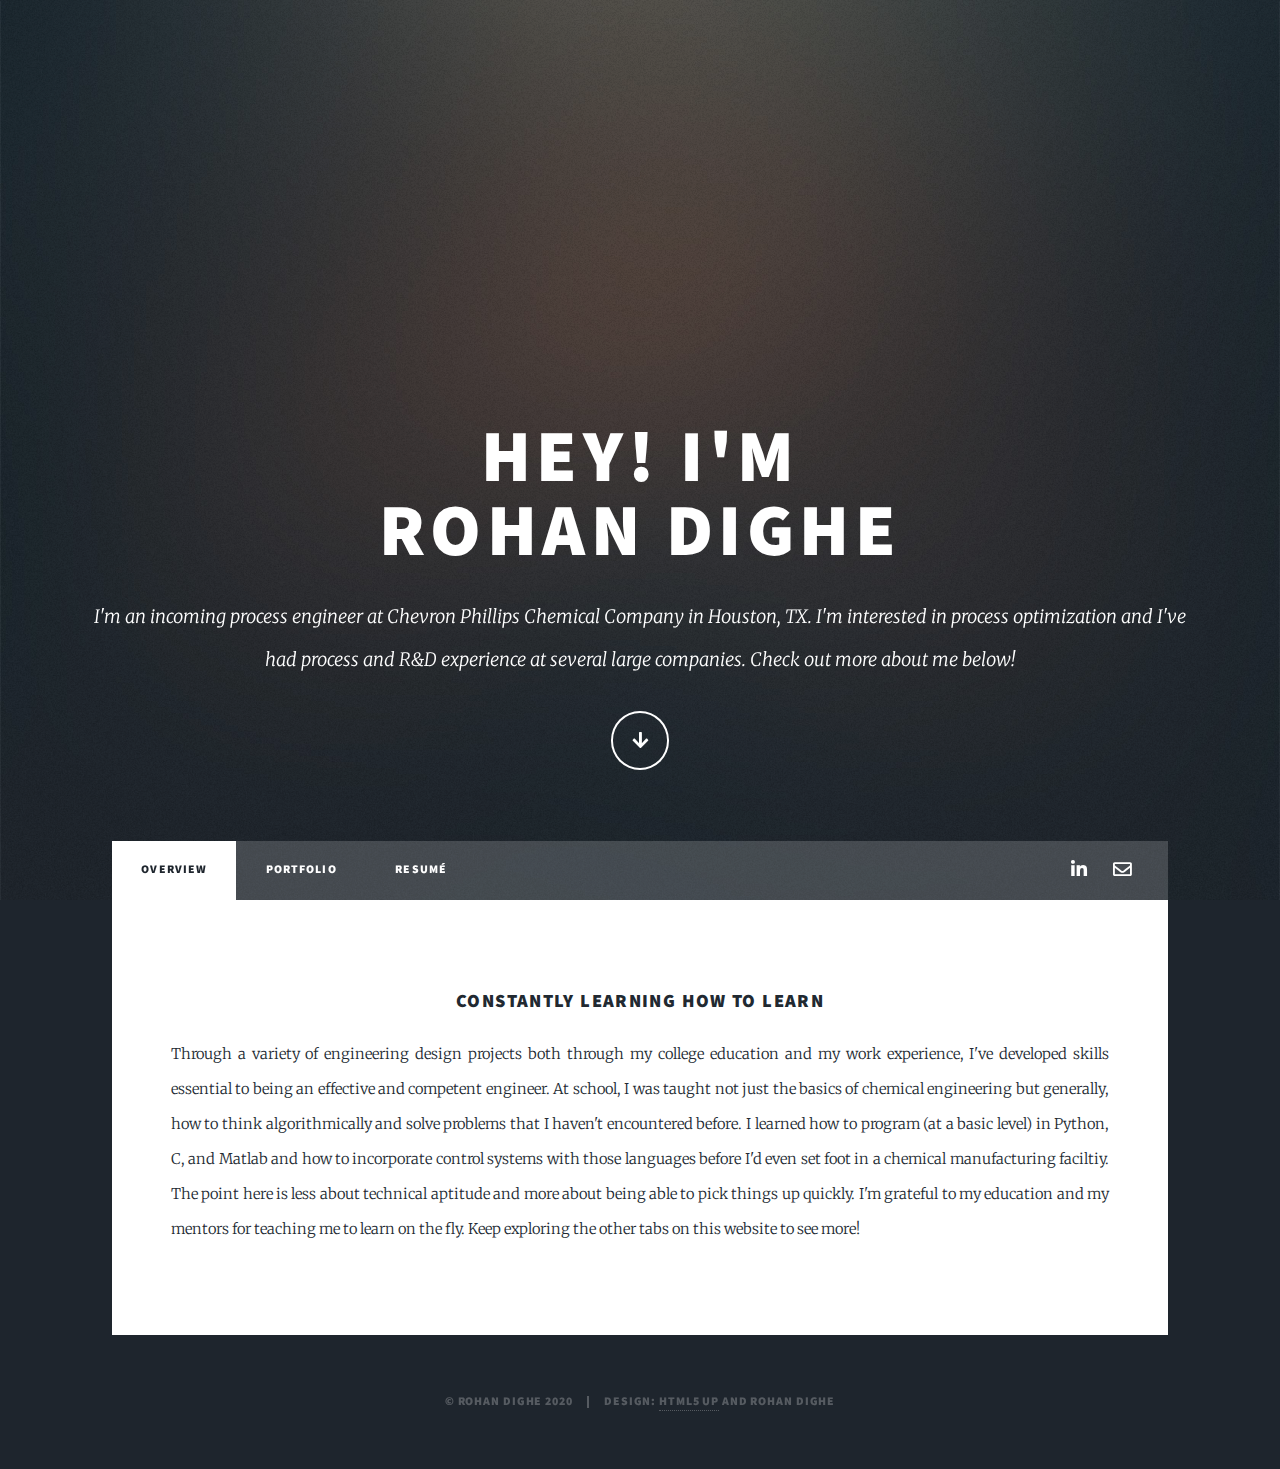
==== index.html @ 0d960bf1 "analytics" ====
<!DOCTYPE HTML>
<!--
	Massively by HTML5 UP
	html5up.net | @ajlkn
	Free for personal and commercial use under the CCA 3.0 license (html5up.net/license)
-->
<html>
	<head>
		<title>Rohan Dighe</title>
		<meta charset="utf-8" />
		<meta property="og:image" content="images/RD.png">
		<meta name="viewport" content="width=device-width, initial-scale=1, user-scalable=no" />
		<link rel="stylesheet" href="assets/css/main.css" />
		<link rel="icon" href="images/RD.png">
		<link rel="image_src" href="images/RD.png">
		<noscript><link rel="stylesheet" href="assets/css/noscript.css" /></noscript>
	<style type="text/css">
    .pic{
      width:190px;
      height:190px;
      opacity: 1;
      filter: alpha(opacity=100);
      background: url(http://www.corelangs.com/css/box/img/duck.png) no-repeat;
    }
    .pic:hover
    {
      opacity: 0.3;
      filter: alpha(opacity=30);
    }
  </style>
  
  <!-- Global site tag (gtag.js) - Google Analytics -->
<script async src="https://www.googletagmanager.com/gtag/js?id=UA-101209365-2"></script>
<script>
  window.dataLayer = window.dataLayer || [];
  function gtag(){dataLayer.push(arguments);}
  gtag('js', new Date());

  gtag('config', 'UA-101209365-2');
</script>

	</head>
	<body class="is-preload">

		<!-- Wrapper -->
			<div id="wrapper" class="fade-in">

				<!-- Intro -->
					<div id="intro">
						<h1>Hey! I'm<br />
						Rohan Dighe</h1>
						<p>I'm an incoming process engineer at Chevron Phillips Chemical Company in Houston, TX. I'm interested in process optimization and I've <br />
						had process and R&amp;D experience at several large companies. Check out more about me below!</a></p>
						<ul class="actions">
							<li><a href="#header" class="button icon solid solo fa-arrow-down scrolly">Continue</a></li>
						</ul>
						<div class="card"></div>
					</div>

				<!-- Header -->
					<header id="header">
						<a href="index.html" class="logo">Rohan Dighe</a>
					</header>

				<!-- Nav -->
					<nav id="nav">
						<ul class="links">
							<li class="active"><a href="index.html">Overview</a></li>
							<li><a href="portfolio.html">Portfolio</a></li>
							<li><a href="resume.html">Resumé</a></li>
						</ul>
						<ul class="icons">
							<li><a href="https://www.linkedin.com/in/rdighe1/" class="icon brands fa-linkedin-in"><span class="label">LinkedIn</span></a></li>
							<li><a href="mailto:rohandighe1@gmail.com" class="icon far fa-envelope"><span class="label">Email</span></a></li>
							<!--<li><a href="#" class="icon brands fa-twitter"><span class="label">Twitter</span></a></li>
							<li><a href="#" class="icon brands fa-facebook-f"><span class="label">Facebook</span></a></li>
							<li><a href="#" class="icon brands fa-instagram"><span class="label">Instagram</span></a></li>
							<li><a href="#" class="icon brands fa-github"><span class="label">GitHub</span></a></li>-->
						</ul>
					</nav>

				<!-- Main -->
					<div id="main">

						<!-- Featured Post -->
							<article class="post featured">
								<!--<header class="major">
									<span class="date">April 25, 2017</span>
									<h2><a href="#">And this is a<br />
									massive headline</a></h2>
									<p>Aenean ornare velit lacus varius enim ullamcorper proin aliquam<br />
									facilisis ante sed etiam magna interdum congue. Lorem ipsum dolor<br />
									amet nullam sed etiam veroeros.</p>
								</header>
								<a href="#" class="image main"><img src="images/pic01.jpg" alt="" /></a>
								<ul class="actions special">
									<li><a href="#" class="button large">Full Story</a></li>
								</ul>-->
								<h3>Constantly learning how to learn</h3>
								<p>Through a variety of engineering design projects both through my college education and my work experience, I've developed skills essential to being an effective and competent engineer.
								At school, I was taught not just the basics of chemical engineering but generally, how to think algorithmically and solve problems that I haven't encountered before. I learned how to program (at a basic level)
								in Python, C, and Matlab and how to incorporate control systems with those languages before I'd even set foot in a chemical manufacturing faciltiy. The point here is less about technical aptitude and more about
								being able to pick things up quickly. I'm grateful to my education and my mentors for teaching me to learn on the fly. Keep exploring the other tabs on this website to see more!</p>
									
									
									<!--<div class="box alt">
										<div class="row gtr-50 gtr-uniform">
											<div class="col-4"><span class="image fit"><a href="#"><img src='images/seniordesign.jpg' onmouseover="this.src='images/seniordesignhover.jpg';" onmouseout="this.src='images/seniordesign.jpg';" /></a></span></div>
											<!--<div class="col-4"><span class="image fit"><img src="images/seniordesign.jpg" alt="" /></span></div>
											<div class="col-4"><span class="image fit"><a href="#"><img src='images/579proj.jpg' onmouseover="this.src='images/579projhover.jpg';" onmouseout="this.src='images/579proj.jpg';" /></a></span></div>
											<div class="col-4"><span class="image fit"><img src="images/142controls.jpg" alt="" /></span></div>
											<!-- Break 
											
											<div class="col-4"><span class="image fit"><img src="images/uoptile.jpg" alt="" /></span></div>
											<div class="col-4"><span class="image fit"><img src="images/cpchemtile.jpg" alt="" /></span></div>
											<div class="col-4"><span class="image fit"><img src="images/lybtile.jpg" alt="" /></span></div>
											<!-- Break 
											<div class="col-4"><span class="image fit"><a href="#"><img src='images/proj2_1.jpg' onmouseover="this.src='images/proj2_1hover.jpg';" onmouseout="this.src='images/proj2_1.jpg';" /></a></span></div>
											<div class="col-4"><span class="image fit"><img src="images/sepsprojecttile.jpg" alt="" /></span></div>
											<div class="col-4"><span class="image fit"><img src="images/scholarlyproject.jpg" alt="" /></span></div>
										</div>
									</div>
							</article>-->

						<!-- Posts
							<section class="posts">
								<article>
									<header>
										<span class="date">April 24, 2017</span>
										<h2><a href="#">Sed magna<br />
										ipsum faucibus</a></h2>
									</header>
									<a href="#" class="image fit"><img src="images/pic02.jpg" alt="" /></a>
									<p>Donec eget ex magna. Interdum et malesuada fames ac ante ipsum primis in faucibus. Pellentesque venenatis dolor imperdiet dolor mattis sagittis magna etiam.</p>
									<ul class="actions special">
										<li><a href="#" class="button">Full Story</a></li>
									</ul>
								</article>
								<article>
									<header>
										<span class="date">April 22, 2017</span>
										<h2><a href="#">Primis eget<br />
										imperdiet lorem</a></h2>
									</header>
									<a href="#" class="image fit"><img src="images/pic03.jpg" alt="" /></a>
									<p>Donec eget ex magna. Interdum et malesuada fames ac ante ipsum primis in faucibus. Pellentesque venenatis dolor imperdiet dolor mattis sagittis magna etiam.</p>
									<ul class="actions special">
										<li><a href="#" class="button">Full Story</a></li>
									</ul>
								</article>
								<article>
									<header>
										<span class="date">April 18, 2017</span>
										<h2><a href="#">Ante mattis<br />
										interdum dolor</a></h2>
									</header>
									<a href="#" class="image fit"><img src="images/pic04.jpg" alt="" /></a>
									<p>Donec eget ex magna. Interdum et malesuada fames ac ante ipsum primis in faucibus. Pellentesque venenatis dolor imperdiet dolor mattis sagittis magna etiam.</p>
									<ul class="actions special">
										<li><a href="#" class="button">Full Story</a></li>
									</ul>
								</article>
								<article>
									<header>
										<span class="date">April 14, 2017</span>
										<h2><a href="#">Tempus sed<br />
										nulla imperdiet</a></h2>
									</header>
									<a href="#" class="image fit"><img src="images/pic05.jpg" alt="" /></a>
									<p>Donec eget ex magna. Interdum et malesuada fames ac ante ipsum primis in faucibus. Pellentesque venenatis dolor imperdiet dolor mattis sagittis magna etiam.</p>
									<ul class="actions special">
										<li><a href="#" class="button">Full Story</a></li>
									</ul>
								</article>
								<article>
									<header>
										<span class="date">April 11, 2017</span>
										<h2><a href="#">Odio magna<br />
										sed consectetur</a></h2>
									</header>
									<a href="#" class="image fit"><img src="images/pic06.jpg" alt="" /></a>
									<p>Donec eget ex magna. Interdum et malesuada fames ac ante ipsum primis in faucibus. Pellentesque venenatis dolor imperdiet dolor mattis sagittis magna etiam.</p>
									<ul class="actions special">
										<li><a href="#" class="button">Full Story</a></li>
									</ul>
								</article>
								<article>
									<header>
										<span class="date">April 7, 2017</span>
										<h2><a href="#">Augue lorem<br />
										primis vestibulum</a></h2>
									</header>
									<a href="#" class="image fit"><img src="images/pic07.jpg" alt="" /></a>
									<p>Donec eget ex magna. Interdum et malesuada fames ac ante ipsum primis in faucibus. Pellentesque venenatis dolor imperdiet dolor mattis sagittis magna etiam.</p>
									<ul class="actions special">
										<li><a href="#" class="button">Full Story</a></li>
									</ul>
								</article>
							</section> -->

						<!-- Footer 
							<footer>
								<div class="pagination">
									<a href="#" class="previous">Prev</a>
									<a href="#" class="page active">1</a>
									<a href="#" class="page">2</a>
									<a href="#" class="page">3</a>
									<span class="extra">&hellip;</span>
									<a href="#" class="page">8</a>
									<a href="#" class="page">9</a>
									<a href="#" class="page">10</a>
									<a href="#" class="next">Next</a>
								</div>
							</footer>

					</div> -->

				<!-- Footer 
					<footer id="footer">
						<section>
							<form method="post" action="#">
								<div class="fields">
									<div class="field">
										<label for="name">Name</label>
										<input type="text" name="name" id="name" />
									</div>
									<div class="field">
										<label for="email">Email</label>
										<input type="text" name="email" id="email" />
									</div>
									<div class="field">
										<label for="message">Message</label>
										<textarea name="message" id="message" rows="3"></textarea>
									</div>
								</div>
								<ul class="actions">
									<li><input type="submit" value="Send Message" /></li>
								</ul>
							</form>
						</section>
						<section class="split contact">
							<section class="alt">
								<h3>Address</h3>
								<p>1234 Somewhere Road #87257<br />
								Nashville, TN 00000-0000</p>
							</section>
							<section>
								<h3>Phone</h3>
								<p><a href="#">(000) 000-0000</a></p>
							</section>
							<section>
								<h3>Email</h3>
								<p><a href="#">info@untitled.tld</a></p>
							</section>
							<section>
								<h3>Social</h3>
								<ul class="icons alt">
									<li><a href="#" class="icon brands alt fa-twitter"><span class="label">Twitter</span></a></li>
									<li><a href="#" class="icon brands alt fa-facebook-f"><span class="label">Facebook</span></a></li>
									<li><a href="#" class="icon brands alt fa-instagram"><span class="label">Instagram</span></a></li>
									<li><a href="#" class="icon brands alt fa-github"><span class="label">GitHub</span></a></li>
								</ul>
							</section>
						</section>
					</footer>-->
</div>
				<!-- Copyright -->
					<div id="copyright">
						<ul><li>&copy; Rohan Dighe 2020</li><li>Design: <a href="https://html5up.net">HTML5 UP</a> and Rohan Dighe</li></ul>
					</div>

			</div>

		<!-- Scripts -->
			<script src="assets/js/jquery.min.js"></script>
			<script src="assets/js/jquery.scrollex.min.js"></script>
			<script src="assets/js/jquery.scrolly.min.js"></script>
			<script src="assets/js/browser.min.js"></script>
			<script src="assets/js/breakpoints.min.js"></script>
			<script src="assets/js/util.js"></script>
			<script src="assets/js/main.js"></script>

	</body>
</html>
---- assets/css/main.css ----
@import url(fontawesome-all.min.css);
@import url("https://fonts.googleapis.com/css?family=Merriweather:300,700,300italic,700italic|Source+Sans+Pro:900");

/*
	Massively by HTML5 UP
	html5up.net | @ajlkn
	Free for personal and commercial use under the CCA 3.0 license (html5up.net/license)
*/

html, body, div, span, applet, object,
iframe, h1, h2, h3, h4, h5, h6, p, blockquote,
pre, a, abbr, acronym, address, big, cite,
code, del, dfn, em, img, ins, kbd, q, s, samp,
small, strike, strong, sub, sup, tt, var, b,
u, i, center, dl, dt, dd, ol, ul, li, fieldset,
form, label, legend, table, caption, tbody,
tfoot, thead, tr, th, td, article, aside,
canvas, details, embed, figure, figcaption,
footer, header, hgroup, menu, nav, output, ruby,
section, summary, time, mark, audio, video {
	margin: 0;
	padding: 0;
	border: 0;
	font-size: 100%;
	font: inherit;
	vertical-align: baseline;}

article, aside, details, figcaption, figure,
footer, header, hgroup, menu, nav, section {
	display: block;}

body {
	line-height: 1;
}

ol, ul {
	list-style: none;
}

blockquote, q {
	quotes: none;
}

	blockquote:before, blockquote:after, q:before, q:after {
		content: '';
		content: none;
	}

table {
	border-collapse: collapse;
	border-spacing: 0;
}

body {
	-webkit-text-size-adjust: none;
}

mark {
	background-color: transparent;
	color: inherit;
}

input::-moz-focus-inner {
	border: 0;
	padding: 0;
}

input, select, textarea {
	-moz-appearance: none;
	-webkit-appearance: none;
	-ms-appearance: none;
	appearance: none;
}

/* Basic */

	@-ms-viewport {
		width: device-width;
	}

	body {
		-ms-overflow-style: scrollbar;
	}

	@media screen and (max-width: 480px) {

		html, body {
			min-width: 320px;
		}

	}

	html {
		box-sizing: border-box;
	}

	*, *:before, *:after {
		box-sizing: inherit;
	}

	body {
		background-color: #1e252d;
	}

		body.is-preload *, body.is-preload *:before, body.is-preload *:after {
			-moz-animation: none !important;
			-webkit-animation: none !important;
			-ms-animation: none !important;
			animation: none !important;
			-moz-transition: none !important;
			-webkit-transition: none !important;
			-ms-transition: none !important;
			transition: none !important;
		}

/* Type */

	html {
		font-size: 16pt;
	}

		@media screen and (max-width: 1680px) {

			html {
				font-size: 12pt;
			}

		}

		@media screen and (max-width: 1280px) {

			html {
				font-size: 11pt;
			}

		}

		@media screen and (max-width: 360px) {

			html {
				font-size: 10pt;
			}

		}

	body {
		color: #212931;
	}

	body, input, select, textarea {
		font-family: "Merriweather", Georgia, serif;
		font-weight: 300;
		font-size: 1rem;
		line-height: 2.375;
	}

	a {
		-moz-transition: color 0.2s ease-in-out, background-color 0.2s ease-in-out, border-color 0.2s ease-in-out, box-shadow 0.2s ease-in-out;
		-webkit-transition: color 0.2s ease-in-out, background-color 0.2s ease-in-out, border-color 0.2s ease-in-out, box-shadow 0.2s ease-in-out;
		-ms-transition: color 0.2s ease-in-out, background-color 0.2s ease-in-out, border-color 0.2s ease-in-out, box-shadow 0.2s ease-in-out;
		transition: color 0.2s ease-in-out, background-color 0.2s ease-in-out, border-color 0.2s ease-in-out, box-shadow 0.2s ease-in-out;
		border-bottom: dotted 1px;
		text-decoration: none;
	}

		a:hover {
			border-bottom-color: transparent;
		}

	strong, b {
		font-weight: 600;
	}

	em, i {
		font-style: italic;
	}

	p {
		text-align: justify;
		margin: 0 0 2rem 0;
	}

	h1, h2, h3, h4, h5, h6 {
		font-family: "Source Sans Pro", Helvetica, sans-serif;
		font-weight: 900;
		line-height: 1.5;
		letter-spacing: 0.075em;
		text-transform: uppercase;
		margin: 0 0 1rem 0;
	}

		h1 a, h2 a, h3 a, h4 a, h5 a, h6 a {
			border-bottom: 0;
			color: inherit;
			text-decoration: none;
		}

	h1 {
		font-size: 4rem;
		line-height: 1.1;
		margin: 0 0 2rem 0;
	}

	h2 {
		font-size: 1.75rem;
		line-height: 1.3;
		margin: 0 0 1.5rem 0;
	}

	h3 {
		font-size: 1.25rem;
		margin: 0 0 1.5rem 0;
	}

	h4 {
		font-size: 1rem;
	}

	h5 {
		font-size: 0.9rem;
	}

	h6 {
		font-size: 0.8rem;
	}

	sub {
		font-size: 0.8rem;
		position: relative;
		top: 0.5rem;
	}

	sup {
		font-size: 0.8rem;
		position: relative;
		top: -0.5rem;
	}

	blockquote {
		border-left: solid 4px;
		font-style: italic;
		margin: 0 0 2rem 0;
		padding: 0.5rem 0 0.5rem 2rem;
	}

	code {
		border: solid 2px;
		font-family: "Courier New", monospace;
		font-size: 0.9rem;
		margin: 0 0.25rem;
		padding: 0.25rem 0.65rem;
	}

	pre {
		-webkit-overflow-scrolling: touch;
		font-family: "Courier New", monospace;
		font-size: 0.9rem;
		margin: 0 0 2rem 0;
	}

		pre code {
			display: block;
			line-height: 1.75;
			padding: 1rem 1.5rem;
			overflow-x: auto;
		}

	hr {
		border: 0;
		border-bottom: solid 2px;
		margin: 3rem 0;
	}

		hr.major {
			margin: 5rem 0;
		}

	.align-left {
		text-align: left;
	}

	.align-center {
		text-align: center;
	}

	.align-right {
		text-align: right;
	}

	input, select, textarea {
		color: #212931;
	}

	a {
		color: #212931;
		border-bottom-color: rgba(33, 41, 49, 0.5);
	}

		a:hover {
			border-bottom-color: transparent;
			color: #18bfef !important;
		}

	strong, b {
		color: #212931;
	}

	h1, h2, h3, h4, h5, h6 {
		color: #212931;
	}

	blockquote {
		border-left-color: #eeeeee;
	}

	code {
		background: rgba(220, 220, 220, 0.25);
		border-color: #eeeeee;
	}

	hr {
		border-bottom-color: #eeeeee;
	}

/* Row */

	.row {
		display: flex;
		flex-wrap: wrap;
		box-sizing: border-box;
		align-items: stretch;
	}

		.row > * {
			box-sizing: border-box;
		}

		.row.gtr-uniform > * > :last-child {
			margin-bottom: 0;
		}

		.row.aln-left {
			justify-content: flex-start;
		}

		.row.aln-center {
			justify-content: center;
		}

		.row.aln-right {
			justify-content: flex-end;
		}

		.row.aln-top {
			align-items: flex-start;
		}

		.row.aln-middle {
			align-items: center;
		}

		.row.aln-bottom {
			align-items: flex-end;
		}

		.row > .imp {
			order: -1;
		}

		.row > .col-1 {
			width: 8.33333%;
		}

		.row > .off-1 {
			margin-left: 8.33333%;
		}

		.row > .col-2 {
			width: 16.66667%;
		}

		.row > .off-2 {
			margin-left: 16.66667%;
		}

		.row > .col-3 {
			width: 25%;
		}

		.row > .off-3 {
			margin-left: 25%;
		}

		.row > .col-4 {
			width: 33.33333%;
		}

		.row > .off-4 {
			margin-left: 33.33333%;
		}

		.row > .col-5 {
			width: 41.66667%;
		}

		.row > .off-5 {
			margin-left: 41.66667%;
		}

		.row > .col-6 {
			width: 50%;
		}

		.row > .off-6 {
			margin-left: 50%;
		}

		.row > .col-7 {
			width: 58.33333%;
		}

		.row > .off-7 {
			margin-left: 58.33333%;
		}

		.row > .col-8 {
			width: 66.66667%;
		}

		.row > .off-8 {
			margin-left: 66.66667%;
		}

		.row > .col-9 {
			width: 75%;
		}

		.row > .off-9 {
			margin-left: 75%;
		}

		.row > .col-10 {
			width: 83.33333%;
		}

		.row > .off-10 {
			margin-left: 83.33333%;
		}

		.row > .col-11 {
			width: 91.66667%;
		}

		.row > .off-11 {
			margin-left: 91.66667%;
		}

		.row > .col-12 {
			width: 100%;
		}

		.row > .off-12 {
			margin-left: 100%;
		}

		.row.gtr-0 {
			margin-top: 0;
			margin-left: 0rem;
		}

			.row.gtr-0 > * {
				padding: 0 0 0 0rem;
			}

			.row.gtr-0.gtr-uniform {
				margin-top: 0rem;
			}

				.row.gtr-0.gtr-uniform > * {
					padding-top: 0rem;
				}

		.row.gtr-25 {
			margin-top: 0;
			margin-left: -0.375rem;
		}

			.row.gtr-25 > * {
				padding: 0 0 0 0.375rem;
			}

			.row.gtr-25.gtr-uniform {
				margin-top: -0.375rem;
			}

				.row.gtr-25.gtr-uniform > * {
					padding-top: 0.375rem;
				}

		.row.gtr-50 {
			margin-top: 0;
			margin-left: -0.75rem;
		}

			.row.gtr-50 > * {
				padding: 0 0 0 0.75rem;
			}

			.row.gtr-50.gtr-uniform {
				margin-top: -0.75rem;
			}

				.row.gtr-50.gtr-uniform > * {
					padding-top: 0.75rem;
				}

		.row {
			margin-top: 0;
			margin-left: -1.5rem;
		}

			.row > * {
				padding: 0 0 0 1.5rem;
			}

			.row.gtr-uniform {
				margin-top: -1.5rem;
			}

				.row.gtr-uniform > * {
					padding-top: 1.5rem;
				}

		.row.gtr-150 {
			margin-top: 0;
			margin-left: -2.25rem;
		}

			.row.gtr-150 > * {
				padding: 0 0 0 2.25rem;
			}

			.row.gtr-150.gtr-uniform {
				margin-top: -2.25rem;
			}

				.row.gtr-150.gtr-uniform > * {
					padding-top: 2.25rem;
				}

		.row.gtr-200 {
			margin-top: 0;
			margin-left: -3rem;
		}

			.row.gtr-200 > * {
				padding: 0 0 0 3rem;
			}

			.row.gtr-200.gtr-uniform {
				margin-top: -3rem;
			}

				.row.gtr-200.gtr-uniform > * {
					padding-top: 3rem;
				}

		@media screen and (max-width: 1680px) {

			.row {
				display: flex;
				flex-wrap: wrap;
				box-sizing: border-box;
				align-items: stretch;
			}

				.row > * {
					box-sizing: border-box;
				}

				.row.gtr-uniform > * > :last-child {
					margin-bottom: 0;
				}

				.row.aln-left {
					justify-content: flex-start;
				}

				.row.aln-center {
					justify-content: center;
				}

				.row.aln-right {
					justify-content: flex-end;
				}

				.row.aln-top {
					align-items: flex-start;
				}

				.row.aln-middle {
					align-items: center;
				}

				.row.aln-bottom {
					align-items: flex-end;
				}

				.row > .imp-xlarge {
					order: -1;
				}

				.row > .col-1-xlarge {
					width: 8.33333%;
				}

				.row > .off-1-xlarge {
					margin-left: 8.33333%;
				}

				.row > .col-2-xlarge {
					width: 16.66667%;
				}

				.row > .off-2-xlarge {
					margin-left: 16.66667%;
				}

				.row > .col-3-xlarge {
					width: 25%;
				}

				.row > .off-3-xlarge {
					margin-left: 25%;
				}

				.row > .col-4-xlarge {
					width: 33.33333%;
				}

				.row > .off-4-xlarge {
					margin-left: 33.33333%;
				}

				.row > .col-5-xlarge {
					width: 41.66667%;
				}

				.row > .off-5-xlarge {
					margin-left: 41.66667%;
				}

				.row > .col-6-xlarge {
					width: 50%;
				}

				.row > .off-6-xlarge {
					margin-left: 50%;
				}

				.row > .col-7-xlarge {
					width: 58.33333%;
				}

				.row > .off-7-xlarge {
					margin-left: 58.33333%;
				}

				.row > .col-8-xlarge {
					width: 66.66667%;
				}

				.row > .off-8-xlarge {
					margin-left: 66.66667%;
				}

				.row > .col-9-xlarge {
					width: 75%;
				}

				.row > .off-9-xlarge {
					margin-left: 75%;
				}

				.row > .col-10-xlarge {
					width: 83.33333%;
				}

				.row > .off-10-xlarge {
					margin-left: 83.33333%;
				}

				.row > .col-11-xlarge {
					width: 91.66667%;
				}

				.row > .off-11-xlarge {
					margin-left: 91.66667%;
				}

				.row > .col-12-xlarge {
					width: 100%;
				}

				.row > .off-12-xlarge {
					margin-left: 100%;
				}

				.row.gtr-0 {
					margin-top: 0;
					margin-left: 0rem;
				}

					.row.gtr-0 > * {
						padding: 0 0 0 0rem;
					}

					.row.gtr-0.gtr-uniform {
						margin-top: 0rem;
					}

						.row.gtr-0.gtr-uniform > * {
							padding-top: 0rem;
						}

				.row.gtr-25 {
					margin-top: 0;
					margin-left: -0.375rem;
				}

					.row.gtr-25 > * {
						padding: 0 0 0 0.375rem;
					}

					.row.gtr-25.gtr-uniform {
						margin-top: -0.375rem;
					}

						.row.gtr-25.gtr-uniform > * {
							padding-top: 0.375rem;
						}

				.row.gtr-50 {
					margin-top: 0;
					margin-left: -0.75rem;
				}

					.row.gtr-50 > * {
						padding: 0 0 0 0.75rem;
					}

					.row.gtr-50.gtr-uniform {
						margin-top: -0.75rem;
					}

						.row.gtr-50.gtr-uniform > * {
							padding-top: 0.75rem;
						}

				.row {
					margin-top: 0;
					margin-left: -1.5rem;
				}

					.row > * {
						padding: 0 0 0 1.5rem;
					}

					.row.gtr-uniform {
						margin-top: -1.5rem;
					}

						.row.gtr-uniform > * {
							padding-top: 1.5rem;
						}

				.row.gtr-150 {
					margin-top: 0;
					margin-left: -2.25rem;
				}

					.row.gtr-150 > * {
						padding: 0 0 0 2.25rem;
					}

					.row.gtr-150.gtr-uniform {
						margin-top: -2.25rem;
					}

						.row.gtr-150.gtr-uniform > * {
							padding-top: 2.25rem;
						}

				.row.gtr-200 {
					margin-top: 0;
					margin-left: -3rem;
				}

					.row.gtr-200 > * {
						padding: 0 0 0 3rem;
					}

					.row.gtr-200.gtr-uniform {
						margin-top: -3rem;
					}

						.row.gtr-200.gtr-uniform > * {
							padding-top: 3rem;
						}

		}

		@media screen and (max-width: 1280px) {

			.row {
				display: flex;
				flex-wrap: wrap;
				box-sizing: border-box;
				align-items: stretch;
			}

				.row > * {
					box-sizing: border-box;
				}

				.row.gtr-uniform > * > :last-child {
					margin-bottom: 0;
				}

				.row.aln-left {
					justify-content: flex-start;
				}

				.row.aln-center {
					justify-content: center;
				}

				.row.aln-right {
					justify-content: flex-end;
				}

				.row.aln-top {
					align-items: flex-start;
				}

				.row.aln-middle {
					align-items: center;
				}

				.row.aln-bottom {
					align-items: flex-end;
				}

				.row > .imp-large {
					order: -1;
				}

				.row > .col-1-large {
					width: 8.33333%;
				}

				.row > .off-1-large {
					margin-left: 8.33333%;
				}

				.row > .col-2-large {
					width: 16.66667%;
				}

				.row > .off-2-large {
					margin-left: 16.66667%;
				}

				.row > .col-3-large {
					width: 25%;
				}

				.row > .off-3-large {
					margin-left: 25%;
				}

				.row > .col-4-large {
					width: 33.33333%;
				}

				.row > .off-4-large {
					margin-left: 33.33333%;
				}

				.row > .col-5-large {
					width: 41.66667%;
				}

				.row > .off-5-large {
					margin-left: 41.66667%;
				}

				.row > .col-6-large {
					width: 50%;
				}

				.row > .off-6-large {
					margin-left: 50%;
				}

				.row > .col-7-large {
					width: 58.33333%;
				}

				.row > .off-7-large {
					margin-left: 58.33333%;
				}

				.row > .col-8-large {
					width: 66.66667%;
				}

				.row > .off-8-large {
					margin-left: 66.66667%;
				}

				.row > .col-9-large {
					width: 75%;
				}

				.row > .off-9-large {
					margin-left: 75%;
				}

				.row > .col-10-large {
					width: 83.33333%;
				}

				.row > .off-10-large {
					margin-left: 83.33333%;
				}

				.row > .col-11-large {
					width: 91.66667%;
				}

				.row > .off-11-large {
					margin-left: 91.66667%;
				}

				.row > .col-12-large {
					width: 100%;
				}

				.row > .off-12-large {
					margin-left: 100%;
				}

				.row.gtr-0 {
					margin-top: 0;
					margin-left: 0rem;
				}

					.row.gtr-0 > * {
						padding: 0 0 0 0rem;
					}

					.row.gtr-0.gtr-uniform {
						margin-top: 0rem;
					}

						.row.gtr-0.gtr-uniform > * {
							padding-top: 0rem;
						}

				.row.gtr-25 {
					margin-top: 0;
					margin-left: -0.375rem;
				}

					.row.gtr-25 > * {
						padding: 0 0 0 0.375rem;
					}

					.row.gtr-25.gtr-uniform {
						margin-top: -0.375rem;
					}

						.row.gtr-25.gtr-uniform > * {
							padding-top: 0.375rem;
						}

				.row.gtr-50 {
					margin-top: 0;
					margin-left: -0.75rem;
				}

					.row.gtr-50 > * {
						padding: 0 0 0 0.75rem;
					}

					.row.gtr-50.gtr-uniform {
						margin-top: -0.75rem;
					}

						.row.gtr-50.gtr-uniform > * {
							padding-top: 0.75rem;
						}

				.row {
					margin-top: 0;
					margin-left: -1.5rem;
				}

					.row > * {
						padding: 0 0 0 1.5rem;
					}

					.row.gtr-uniform {
						margin-top: -1.5rem;
					}

						.row.gtr-uniform > * {
							padding-top: 1.5rem;
						}

				.row.gtr-150 {
					margin-top: 0;
					margin-left: -2.25rem;
				}

					.row.gtr-150 > * {
						padding: 0 0 0 2.25rem;
					}

					.row.gtr-150.gtr-uniform {
						margin-top: -2.25rem;
					}

						.row.gtr-150.gtr-uniform > * {
							padding-top: 2.25rem;
						}

				.row.gtr-200 {
					margin-top: 0;
					margin-left: -3rem;
				}

					.row.gtr-200 > * {
						padding: 0 0 0 3rem;
					}

					.row.gtr-200.gtr-uniform {
						margin-top: -3rem;
					}

						.row.gtr-200.gtr-uniform > * {
							padding-top: 3rem;
						}

		}

		@media screen and (max-width: 980px) {

			.row {
				display: flex;
				flex-wrap: wrap;
				box-sizing: border-box;
				align-items: stretch;
			}

				.row > * {
					box-sizing: border-box;
				}

				.row.gtr-uniform > * > :last-child {
					margin-bottom: 0;
				}

				.row.aln-left {
					justify-content: flex-start;
				}

				.row.aln-center {
					justify-content: center;
				}

				.row.aln-right {
					justify-content: flex-end;
				}

				.row.aln-top {
					align-items: flex-start;
				}

				.row.aln-middle {
					align-items: center;
				}

				.row.aln-bottom {
					align-items: flex-end;
				}

				.row > .imp-medium {
					order: -1;
				}

				.row > .col-1-medium {
					width: 8.33333%;
				}

				.row > .off-1-medium {
					margin-left: 8.33333%;
				}

				.row > .col-2-medium {
					width: 16.66667%;
				}

				.row > .off-2-medium {
					margin-left: 16.66667%;
				}

				.row > .col-3-medium {
					width: 25%;
				}

				.row > .off-3-medium {
					margin-left: 25%;
				}

				.row > .col-4-medium {
					width: 33.33333%;
				}

				.row > .off-4-medium {
					margin-left: 33.33333%;
				}

				.row > .col-5-medium {
					width: 41.66667%;
				}

				.row > .off-5-medium {
					margin-left: 41.66667%;
				}

				.row > .col-6-medium {
					width: 50%;
				}

				.row > .off-6-medium {
					margin-left: 50%;
				}

				.row > .col-7-medium {
					width: 58.33333%;
				}

				.row > .off-7-medium {
					margin-left: 58.33333%;
				}

				.row > .col-8-medium {
					width: 66.66667%;
				}

				.row > .off-8-medium {
					margin-left: 66.66667%;
				}

				.row > .col-9-medium {
					width: 75%;
				}

				.row > .off-9-medium {
					margin-left: 75%;
				}

				.row > .col-10-medium {
					width: 83.33333%;
				}

				.row > .off-10-medium {
					margin-left: 83.33333%;
				}

				.row > .col-11-medium {
					width: 91.66667%;
				}

				.row > .off-11-medium {
					margin-left: 91.66667%;
				}

				.row > .col-12-medium {
					width: 100%;
				}

				.row > .off-12-medium {
					margin-left: 100%;
				}

				.row.gtr-0 {
					margin-top: 0;
					margin-left: 0rem;
				}

					.row.gtr-0 > * {
						padding: 0 0 0 0rem;
					}

					.row.gtr-0.gtr-uniform {
						margin-top: 0rem;
					}

						.row.gtr-0.gtr-uniform > * {
							padding-top: 0rem;
						}

				.row.gtr-25 {
					margin-top: 0;
					margin-left: -0.375rem;
				}

					.row.gtr-25 > * {
						padding: 0 0 0 0.375rem;
					}

					.row.gtr-25.gtr-uniform {
						margin-top: -0.375rem;
					}

						.row.gtr-25.gtr-uniform > * {
							padding-top: 0.375rem;
						}

				.row.gtr-50 {
					margin-top: 0;
					margin-left: -0.75rem;
				}

					.row.gtr-50 > * {
						padding: 0 0 0 0.75rem;
					}

					.row.gtr-50.gtr-uniform {
						margin-top: -0.75rem;
					}

						.row.gtr-50.gtr-uniform > * {
							padding-top: 0.75rem;
						}

				.row {
					margin-top: 0;
					margin-left: -1.5rem;
				}

					.row > * {
						padding: 0 0 0 1.5rem;
					}

					.row.gtr-uniform {
						margin-top: -1.5rem;
					}

						.row.gtr-uniform > * {
							padding-top: 1.5rem;
						}

				.row.gtr-150 {
					margin-top: 0;
					margin-left: -2.25rem;
				}

					.row.gtr-150 > * {
						padding: 0 0 0 2.25rem;
					}

					.row.gtr-150.gtr-uniform {
						margin-top: -2.25rem;
					}

						.row.gtr-150.gtr-uniform > * {
							padding-top: 2.25rem;
						}

				.row.gtr-200 {
					margin-top: 0;
					margin-left: -3rem;
				}

					.row.gtr-200 > * {
						padding: 0 0 0 3rem;
					}

					.row.gtr-200.gtr-uniform {
						margin-top: -3rem;
					}

						.row.gtr-200.gtr-uniform > * {
							padding-top: 3rem;
						}

		}

		@media screen and (max-width: 736px) {

			.row {
				display: flex;
				flex-wrap: wrap;
				box-sizing: border-box;
				align-items: stretch;
			}

				.row > * {
					box-sizing: border-box;
				}

				.row.gtr-uniform > * > :last-child {
					margin-bottom: 0;
				}

				.row.aln-left {
					justify-content: flex-start;
				}

				.row.aln-center {
					justify-content: center;
				}

				.row.aln-right {
					justify-content: flex-end;
				}

				.row.aln-top {
					align-items: flex-start;
				}

				.row.aln-middle {
					align-items: center;
				}

				.row.aln-bottom {
					align-items: flex-end;
				}

				.row > .imp-small {
					order: -1;
				}

				.row > .col-1-small {
					width: 8.33333%;
				}

				.row > .off-1-small {
					margin-left: 8.33333%;
				}

				.row > .col-2-small {
					width: 16.66667%;
				}

				.row > .off-2-small {
					margin-left: 16.66667%;
				}

				.row > .col-3-small {
					width: 25%;
				}

				.row > .off-3-small {
					margin-left: 25%;
				}

				.row > .col-4-small {
					width: 33.33333%;
				}

				.row > .off-4-small {
					margin-left: 33.33333%;
				}

				.row > .col-5-small {
					width: 41.66667%;
				}

				.row > .off-5-small {
					margin-left: 41.66667%;
				}

				.row > .col-6-small {
					width: 50%;
				}

				.row > .off-6-small {
					margin-left: 50%;
				}

				.row > .col-7-small {
					width: 58.33333%;
				}

				.row > .off-7-small {
					margin-left: 58.33333%;
				}

				.row > .col-8-small {
					width: 66.66667%;
				}

				.row > .off-8-small {
					margin-left: 66.66667%;
				}

				.row > .col-9-small {
					width: 75%;
				}

				.row > .off-9-small {
					margin-left: 75%;
				}

				.row > .col-10-small {
					width: 83.33333%;
				}

				.row > .off-10-small {
					margin-left: 83.33333%;
				}

				.row > .col-11-small {
					width: 91.66667%;
				}

				.row > .off-11-small {
					margin-left: 91.66667%;
				}

				.row > .col-12-small {
					width: 100%;
				}

				.row > .off-12-small {
					margin-left: 100%;
				}

				.row.gtr-0 {
					margin-top: 0;
					margin-left: 0rem;
				}

					.row.gtr-0 > * {
						padding: 0 0 0 0rem;
					}

					.row.gtr-0.gtr-uniform {
						margin-top: 0rem;
					}

						.row.gtr-0.gtr-uniform > * {
							padding-top: 0rem;
						}

				.row.gtr-25 {
					margin-top: 0;
					margin-left: -0.375rem;
				}

					.row.gtr-25 > * {
						padding: 0 0 0 0.375rem;
					}

					.row.gtr-25.gtr-uniform {
						margin-top: -0.375rem;
					}

						.row.gtr-25.gtr-uniform > * {
							padding-top: 0.375rem;
						}

				.row.gtr-50 {
					margin-top: 0;
					margin-left: -0.75rem;
				}

					.row.gtr-50 > * {
						padding: 0 0 0 0.75rem;
					}

					.row.gtr-50.gtr-uniform {
						margin-top: -0.75rem;
					}

						.row.gtr-50.gtr-uniform > * {
							padding-top: 0.75rem;
						}

				.row {
					margin-top: 0;
					margin-left: -1.5rem;
				}

					.row > * {
						padding: 0 0 0 1.5rem;
					}

					.row.gtr-uniform {
						margin-top: -1.5rem;
					}

						.row.gtr-uniform > * {
							padding-top: 1.5rem;
						}

				.row.gtr-150 {
					margin-top: 0;
					margin-left: -2.25rem;
				}

					.row.gtr-150 > * {
						padding: 0 0 0 2.25rem;
					}

					.row.gtr-150.gtr-uniform {
						margin-top: -2.25rem;
					}

						.row.gtr-150.gtr-uniform > * {
							padding-top: 2.25rem;
						}

				.row.gtr-200 {
					margin-top: 0;
					margin-left: -3rem;
				}

					.row.gtr-200 > * {
						padding: 0 0 0 3rem;
					}

					.row.gtr-200.gtr-uniform {
						margin-top: -3rem;
					}

						.row.gtr-200.gtr-uniform > * {
							padding-top: 3rem;
						}

		}

		@media screen and (max-width: 480px) {

			.row {
				display: flex;
				flex-wrap: wrap;
				box-sizing: border-box;
				align-items: stretch;
			}

				.row > * {
					box-sizing: border-box;
				}

				.row.gtr-uniform > * > :last-child {
					margin-bottom: 0;
				}

				.row.aln-left {
					justify-content: flex-start;
				}

				.row.aln-center {
					justify-content: center;
				}

				.row.aln-right {
					justify-content: flex-end;
				}

				.row.aln-top {
					align-items: flex-start;
				}

				.row.aln-middle {
					align-items: center;
				}

				.row.aln-bottom {
					align-items: flex-end;
				}

				.row > .imp-xsmall {
					order: -1;
				}

				.row > .col-1-xsmall {
					width: 8.33333%;
				}

				.row > .off-1-xsmall {
					margin-left: 8.33333%;
				}

				.row > .col-2-xsmall {
					width: 16.66667%;
				}

				.row > .off-2-xsmall {
					margin-left: 16.66667%;
				}

				.row > .col-3-xsmall {
					width: 25%;
				}

				.row > .off-3-xsmall {
					margin-left: 25%;
				}

				.row > .col-4-xsmall {
					width: 33.33333%;
				}

				.row > .off-4-xsmall {
					margin-left: 33.33333%;
				}

				.row > .col-5-xsmall {
					width: 41.66667%;
				}

				.row > .off-5-xsmall {
					margin-left: 41.66667%;
				}

				.row > .col-6-xsmall {
					width: 50%;
				}

				.row > .off-6-xsmall {
					margin-left: 50%;
				}

				.row > .col-7-xsmall {
					width: 58.33333%;
				}

				.row > .off-7-xsmall {
					margin-left: 58.33333%;
				}

				.row > .col-8-xsmall {
					width: 66.66667%;
				}

				.row > .off-8-xsmall {
					margin-left: 66.66667%;
				}

				.row > .col-9-xsmall {
					width: 75%;
				}

				.row > .off-9-xsmall {
					margin-left: 75%;
				}

				.row > .col-10-xsmall {
					width: 83.33333%;
				}

				.row > .off-10-xsmall {
					margin-left: 83.33333%;
				}

				.row > .col-11-xsmall {
					width: 91.66667%;
				}

				.row > .off-11-xsmall {
					margin-left: 91.66667%;
				}

				.row > .col-12-xsmall {
					width: 100%;
				}

				.row > .off-12-xsmall {
					margin-left: 100%;
				}

				.row.gtr-0 {
					margin-top: 0;
					margin-left: 0rem;
				}

					.row.gtr-0 > * {
						padding: 0 0 0 0rem;
					}

					.row.gtr-0.gtr-uniform {
						margin-top: 0rem;
					}

						.row.gtr-0.gtr-uniform > * {
							padding-top: 0rem;
						}

				.row.gtr-25 {
					margin-top: 0;
					margin-left: -0.375rem;
				}

					.row.gtr-25 > * {
						padding: 0 0 0 0.375rem;
					}

					.row.gtr-25.gtr-uniform {
						margin-top: -0.375rem;
					}

						.row.gtr-25.gtr-uniform > * {
							padding-top: 0.375rem;
						}

				.row.gtr-50 {
					margin-top: 0;
					margin-left: -0.75rem;
				}

					.row.gtr-50 > * {
						padding: 0 0 0 0.75rem;
					}

					.row.gtr-50.gtr-uniform {
						margin-top: -0.75rem;
					}

						.row.gtr-50.gtr-uniform > * {
							padding-top: 0.75rem;
						}

				.row {
					margin-top: 0;
					margin-left: -1.5rem;
				}

					.row > * {
						padding: 0 0 0 1.5rem;
					}

					.row.gtr-uniform {
						margin-top: -1.5rem;
					}

						.row.gtr-uniform > * {
							padding-top: 1.5rem;
						}

				.row.gtr-150 {
					margin-top: 0;
					margin-left: -2.25rem;
				}

					.row.gtr-150 > * {
						padding: 0 0 0 2.25rem;
					}

					.row.gtr-150.gtr-uniform {
						margin-top: -2.25rem;
					}

						.row.gtr-150.gtr-uniform > * {
							padding-top: 2.25rem;
						}

				.row.gtr-200 {
					margin-top: 0;
					margin-left: -3rem;
				}

					.row.gtr-200 > * {
						padding: 0 0 0 3rem;
					}

					.row.gtr-200.gtr-uniform {
						margin-top: -3rem;
					}

						.row.gtr-200.gtr-uniform > * {
							padding-top: 3rem;
						}

		}

		@media screen and (max-width: 360px) {

			.row {
				display: flex;
				flex-wrap: wrap;
				box-sizing: border-box;
				align-items: stretch;
			}

				.row > * {
					box-sizing: border-box;
				}

				.row.gtr-uniform > * > :last-child {
					margin-bottom: 0;
				}

				.row.aln-left {
					justify-content: flex-start;
				}

				.row.aln-center {
					justify-content: center;
				}

				.row.aln-right {
					justify-content: flex-end;
				}

				.row.aln-top {
					align-items: flex-start;
				}

				.row.aln-middle {
					align-items: center;
				}

				.row.aln-bottom {
					align-items: flex-end;
				}

				.row > .imp-xxsmall {
					order: -1;
				}

				.row > .col-1-xxsmall {
					width: 8.33333%;
				}

				.row > .off-1-xxsmall {
					margin-left: 8.33333%;
				}

				.row > .col-2-xxsmall {
					width: 16.66667%;
				}

				.row > .off-2-xxsmall {
					margin-left: 16.66667%;
				}

				.row > .col-3-xxsmall {
					width: 25%;
				}

				.row > .off-3-xxsmall {
					margin-left: 25%;
				}

				.row > .col-4-xxsmall {
					width: 33.33333%;
				}

				.row > .off-4-xxsmall {
					margin-left: 33.33333%;
				}

				.row > .col-5-xxsmall {
					width: 41.66667%;
				}

				.row > .off-5-xxsmall {
					margin-left: 41.66667%;
				}

				.row > .col-6-xxsmall {
					width: 50%;
				}

				.row > .off-6-xxsmall {
					margin-left: 50%;
				}

				.row > .col-7-xxsmall {
					width: 58.33333%;
				}

				.row > .off-7-xxsmall {
					margin-left: 58.33333%;
				}

				.row > .col-8-xxsmall {
					width: 66.66667%;
				}

				.row > .off-8-xxsmall {
					margin-left: 66.66667%;
				}

				.row > .col-9-xxsmall {
					width: 75%;
				}

				.row > .off-9-xxsmall {
					margin-left: 75%;
				}

				.row > .col-10-xxsmall {
					width: 83.33333%;
				}

				.row > .off-10-xxsmall {
					margin-left: 83.33333%;
				}

				.row > .col-11-xxsmall {
					width: 91.66667%;
				}

				.row > .off-11-xxsmall {
					margin-left: 91.66667%;
				}

				.row > .col-12-xxsmall {
					width: 100%;
				}

				.row > .off-12-xxsmall {
					margin-left: 100%;
				}

				.row.gtr-0 {
					margin-top: 0;
					margin-left: 0rem;
				}

					.row.gtr-0 > * {
						padding: 0 0 0 0rem;
					}

					.row.gtr-0.gtr-uniform {
						margin-top: 0rem;
					}

						.row.gtr-0.gtr-uniform > * {
							padding-top: 0rem;
						}

				.row.gtr-25 {
					margin-top: 0;
					margin-left: -0.375rem;
				}

					.row.gtr-25 > * {
						padding: 0 0 0 0.375rem;
					}

					.row.gtr-25.gtr-uniform {
						margin-top: -0.375rem;
					}

						.row.gtr-25.gtr-uniform > * {
							padding-top: 0.375rem;
						}

				.row.gtr-50 {
					margin-top: 0;
					margin-left: -0.75rem;
				}

					.row.gtr-50 > * {
						padding: 0 0 0 0.75rem;
					}

					.row.gtr-50.gtr-uniform {
						margin-top: -0.75rem;
					}

						.row.gtr-50.gtr-uniform > * {
							padding-top: 0.75rem;
						}

				.row {
					margin-top: 0;
					margin-left: -1.5rem;
				}

					.row > * {
						padding: 0 0 0 1.5rem;
					}

					.row.gtr-uniform {
						margin-top: -1.5rem;
					}

						.row.gtr-uniform > * {
							padding-top: 1.5rem;
						}

				.row.gtr-150 {
					margin-top: 0;
					margin-left: -2.25rem;
				}

					.row.gtr-150 > * {
						padding: 0 0 0 2.25rem;
					}

					.row.gtr-150.gtr-uniform {
						margin-top: -2.25rem;
					}

						.row.gtr-150.gtr-uniform > * {
							padding-top: 2.25rem;
						}

				.row.gtr-200 {
					margin-top: 0;
					margin-left: -3rem;
				}

					.row.gtr-200 > * {
						padding: 0 0 0 3rem;
					}

					.row.gtr-200.gtr-uniform {
						margin-top: -3rem;
					}

						.row.gtr-200.gtr-uniform > * {
							padding-top: 3rem;
						}

		}

/* Box */

	.box {
		border: solid 2px;
		margin-bottom: 2rem;
		padding: 1.5rem;
	}

		.box > :last-child,
		.box > :last-child > :last-child,
		.box > :last-child > :last-child > :last-child {
			margin-bottom: 0;
		}

		.box.alt {
			border: 0;
			border-radius: 0;
			padding: 0;
		}

	.box {
		border-color: #eeeeee;
	}

/* Button */

	input[type="submit"],
	input[type="reset"],
	input[type="button"],
	button,
	.button {
		-moz-appearance: none;
		-webkit-appearance: none;
		-ms-appearance: none;
		appearance: none;
		-moz-transition: background-color 0.2s ease-in-out, box-shadow 0.2s ease-in-out, color 0.2s ease-in-out;
		-webkit-transition: background-color 0.2s ease-in-out, box-shadow 0.2s ease-in-out, color 0.2s ease-in-out;
		-ms-transition: background-color 0.2s ease-in-out, box-shadow 0.2s ease-in-out, color 0.2s ease-in-out;
		transition: background-color 0.2s ease-in-out, box-shadow 0.2s ease-in-out, color 0.2s ease-in-out;
		border: 0;
		border-radius: 0;
		cursor: pointer;
		display: inline-block;
		font-family: "Source Sans Pro", Helvetica, sans-serif;
		font-size: 0.8rem;
		font-weight: 900;
		letter-spacing: 0.075em;
		height: 3rem;
		line-height: 3rem;
		padding: 0 2rem;
		text-align: center;
		text-decoration: none;
		text-transform: uppercase;
		white-space: nowrap;
	}

		input[type="submit"].icon:before,
		input[type="reset"].icon:before,
		input[type="button"].icon:before,
		button.icon:before,
		.button.icon:before {
			margin-right: 0.5rem;
		}

		input[type="submit"].icon.solo,
		input[type="reset"].icon.solo,
		input[type="button"].icon.solo,
		button.icon.solo,
		.button.icon.solo {
			position: relative;
			width: 4rem;
			height: 4rem;
			line-height: 4rem;
			border-radius: 4rem;
			text-indent: 4rem;
			overflow: hidden;
			padding: 0;
			white-space: nowrap;
		}

			input[type="submit"].icon.solo:before,
			input[type="reset"].icon.solo:before,
			input[type="button"].icon.solo:before,
			button.icon.solo:before,
			.button.icon.solo:before {
				position: absolute;
				display: block;
				top: 0;
				left: 0;
				width: inherit;
				height: inherit;
				line-height: inherit;
				font-size: 1.25rem;
				margin-right: 0;
				text-align: center;
				text-indent: 0;
			}

		input[type="submit"].fit,
		input[type="reset"].fit,
		input[type="button"].fit,
		button.fit,
		.button.fit {
			width: 100%;
		}

		input[type="submit"].small,
		input[type="reset"].small,
		input[type="button"].small,
		button.small,
		.button.small {
			font-size: 0.7rem;
			height: 2.5rem;
			line-height: 2.5rem;
			padding: 0 1.5rem;
		}

		input[type="submit"].large,
		input[type="reset"].large,
		input[type="button"].large,
		button.large,
		.button.large {
			font-size: 0.9rem;
			height: 3.5rem;
			line-height: 3.5rem;
			padding: 0 2.75rem;
		}

		@media screen and (max-width: 980px) {

			input[type="submit"],
			input[type="reset"],
			input[type="button"],
			button,
			.button {
				font-size: 0.9rem;
				height: 3.25rem;
				line-height: 3.25rem;
			}

				input[type="submit"].large,
				input[type="reset"].large,
				input[type="button"].large,
				button.large,
				.button.large {
					font-size: 1rem;
					height: 3.75rem;
					line-height: 3.75rem;
				}

		}

		input[type="submit"].disabled, input[type="submit"]:disabled,
		input[type="reset"].disabled,
		input[type="reset"]:disabled,
		input[type="button"].disabled,
		input[type="button"]:disabled,
		button.disabled,
		button:disabled,
		.button.disabled,
		.button:disabled {
			pointer-events: none;
			opacity: 0.25;
		}

	input[type="submit"],
	input[type="reset"],
	input[type="button"],
	button,
	.button {
		background-color: transparent;
		box-shadow: inset 0 0 0 2px #212931;
		color: #212931 !important;
	}

		input[type="submit"]:hover,
		input[type="reset"]:hover,
		input[type="button"]:hover,
		button:hover,
		.button:hover {
			box-shadow: inset 0 0 0 2px #18bfef;
			color: #18bfef !important;
		}

		input[type="submit"].primary,
		input[type="reset"].primary,
		input[type="button"].primary,
		button.primary,
		.button.primary {
			background-color: #212931;
			box-shadow: none;
			color: #ffffff !important;
		}

			input[type="submit"].primary:hover,
			input[type="reset"].primary:hover,
			input[type="button"].primary:hover,
			button.primary:hover,
			.button.primary:hover {
				background-color: #18bfef;
			}

/* Form */

	form {
		margin: 0 0 2rem 0;
	}

		form > :last-child {
			margin-bottom: 0;
		}

		form > .fields {
			display: -moz-flex;
			display: -webkit-flex;
			display: -ms-flex;
			display: flex;
			-moz-flex-wrap: wrap;
			-webkit-flex-wrap: wrap;
			-ms-flex-wrap: wrap;
			flex-wrap: wrap;
			width: calc(100% + 3rem);
			margin: -1.5rem 0 2rem -1.5rem;
		}

			form > .fields > .field {
				-moz-flex-grow: 0;
				-webkit-flex-grow: 0;
				-ms-flex-grow: 0;
				flex-grow: 0;
				-moz-flex-shrink: 0;
				-webkit-flex-shrink: 0;
				-ms-flex-shrink: 0;
				flex-shrink: 0;
				padding: 1.5rem 0 0 1.5rem;
				width: calc(100% - 1.5rem);
			}

				form > .fields > .field.half {
					width: calc(50% - 0.75rem);
				}

				form > .fields > .field.third {
					width: calc(100%/3 - 0.5rem);
				}

				form > .fields > .field.quarter {
					width: calc(25% - 0.375rem);
				}

		@media screen and (max-width: 480px) {

			form > .fields {
				width: calc(100% + 3rem);
				margin: -1.5rem 0 2rem -1.5rem;
			}

				form > .fields > .field {
					padding: 1.5rem 0 0 1.5rem;
					width: calc(100% - 1.5rem);
				}

					form > .fields > .field.half {
						width: calc(100% - 1.5rem);
					}

					form > .fields > .field.third {
						width: calc(100% - 1.5rem);
					}

					form > .fields > .field.quarter {
						width: calc(100% - 1.5rem);
					}

		}

	label {
		display: block;
		font-family: "Source Sans Pro", Helvetica, sans-serif;
		font-weight: 900;
		line-height: 1.5;
		letter-spacing: 0.075em;
		font-size: 0.8rem;
		text-transform: uppercase;
		margin: 0 0 0.75rem 0;
	}

		@media screen and (max-width: 980px) {

			label {
				font-size: 0.9rem;
			}

		}

	input[type="text"],
	input[type="password"],
	input[type="email"],
	select,
	textarea {
		-moz-appearance: none;
		-webkit-appearance: none;
		-ms-appearance: none;
		appearance: none;
		background: transparent;
		border-radius: 0;
		border: solid 2px;
		color: inherit;
		display: block;
		outline: 0;
		padding: 0 1rem;
		text-decoration: none;
		width: 100%;
	}

		input[type="text"]:invalid,
		input[type="password"]:invalid,
		input[type="email"]:invalid,
		select:invalid,
		textarea:invalid {
			box-shadow: none;
		}

	select {
		background-size: 1.25rem;
		background-repeat: no-repeat;
		background-position: calc(100% - 1rem) center;
		height: 3rem;
		padding-right: 3rem;
		text-overflow: ellipsis;
	}

		select:focus::-ms-value {
			background-color: transparent;
		}

		select::-ms-expand {
			display: none;
		}

	input[type="text"],
	input[type="password"],
	input[type="email"],
	select {
		height: 3rem;
	}

	textarea {
		padding: 0.75rem 1rem;
	}

	input[type="checkbox"],
	input[type="radio"] {
		-moz-appearance: none;
		-webkit-appearance: none;
		-ms-appearance: none;
		appearance: none;
		display: block;
		float: left;
		margin-right: -2rem;
		opacity: 0;
		width: 1rem;
		z-index: -1;
	}

		input[type="checkbox"] + label,
		input[type="radio"] + label {
			text-decoration: none;
			cursor: pointer;
			display: inline-block;
			font-size: 1rem;
			letter-spacing: 0;
			font-family: "Merriweather", Georgia, serif;
			text-transform: none;
			font-weight: 300;
			padding-left: 2.8rem;
			padding-right: 1rem;
			position: relative;
		}

			input[type="checkbox"] + label:before,
			input[type="radio"] + label:before {
				-moz-osx-font-smoothing: grayscale;
				-webkit-font-smoothing: antialiased;
				display: inline-block;
				font-style: normal;
				font-variant: normal;
				text-rendering: auto;
				line-height: 1;
				text-transform: none !important;
				font-family: 'Font Awesome 5 Free';
				font-weight: 900;
			}

			input[type="checkbox"] + label:before,
			input[type="radio"] + label:before {
				border-radius: 0;
				border: solid 2px;
				content: '';
				display: inline-block;
				font-size: 0.8rem;
				height: 1.8rem;
				left: 0;
				line-height: 1.65rem;
				position: absolute;
				text-align: center;
				top: -0.125rem;
				width: 1.8rem;
			}

		input[type="checkbox"]:checked + label:before,
		input[type="radio"]:checked + label:before {
			content: '\f00c';
		}

	input[type="checkbox"] + label:before {
		border-radius: 0;
	}

	input[type="radio"] + label:before {
		border-radius: 100%;
	}

	::-webkit-input-placeholder {
		opacity: 1.0;
	}

	:-moz-placeholder {
		opacity: 1.0;
	}

	::-moz-placeholder {
		opacity: 1.0;
	}

	:-ms-input-placeholder {
		opacity: 1.0;
	}

	label {
		color: #212931;
	}

	input[type="text"],
	input[type="password"],
	input[type="email"],
	select,
	textarea {
		border-color: #eeeeee;
	}

		input[type="text"]:focus,
		input[type="password"]:focus,
		input[type="email"]:focus,
		select:focus,
		textarea:focus {
			border-color: #18bfef;
		}

	select {
		background-image: url("data:image/svg+xml;charset=utf8,%3Csvg xmlns='http://www.w3.org/2000/svg' width='40' height='40' preserveAspectRatio='none' viewBox='0 0 40 40'%3E%3Cpath d='M9.4,12.3l10.4,10.4l10.4-10.4c0.2-0.2,0.5-0.4,0.9-0.4c0.3,0,0.6,0.1,0.9,0.4l3.3,3.3c0.2,0.2,0.4,0.5,0.4,0.9 c0,0.4-0.1,0.6-0.4,0.9L20.7,31.9c-0.2,0.2-0.5,0.4-0.9,0.4c-0.3,0-0.6-0.1-0.9-0.4L4.3,17.3c-0.2-0.2-0.4-0.5-0.4-0.9 c0-0.4,0.1-0.6,0.4-0.9l3.3-3.3c0.2-0.2,0.5-0.4,0.9-0.4S9.1,12.1,9.4,12.3z' fill='%23eeeeee' /%3E%3C/svg%3E");
	}

		select option {
			background-color: #ffffff;
			color: #212931;
		}

	.select-wrapper:before {
		color: #eeeeee;
	}

	input[type="checkbox"] + label,
	input[type="radio"] + label {
		color: #212931;
	}

		input[type="checkbox"] + label:before,
		input[type="radio"] + label:before {
			border-color: #eeeeee;
		}

	input[type="checkbox"]:checked + label:before,
	input[type="radio"]:checked + label:before {
		background-color: #212931;
		border-color: #212931;
		color: #ffffff;
	}

	input[type="checkbox"]:focus + label:before,
	input[type="radio"]:focus + label:before {
		border-color: #18bfef;
	}

	::-webkit-input-placeholder {
		color: #909498 !important;
	}

	:-moz-placeholder {
		color: #909498 !important;
	}

	::-moz-placeholder {
		color: #909498 !important;
	}

	:-ms-input-placeholder {
		color: #909498 !important;
	}

	.formerize-placeholder {
		color: #909498 !important;
	}

/* Icon */

	.icon {
		text-decoration: none;
		border-bottom: none;
		position: relative;
	}

		.icon:before {
			-moz-osx-font-smoothing: grayscale;
			-webkit-font-smoothing: antialiased;
			display: inline-block;
			font-style: normal;
			font-variant: normal;
			text-rendering: auto;
			line-height: 1;
			text-transform: none !important;
			font-family: 'Font Awesome 5 Free';
			font-weight: 400;
		}

		.icon > .label {
			display: none;
		}

		.icon:before {
			line-height: inherit;
		}

		.icon.solid:before {
			font-weight: 900;
		}

		.icon.brands:before {
			font-family: 'Font Awesome 5 Brands';
		}

/* Image */

	.image {
		border: 0;
		display: inline-block;
		position: relative;
	}

		.image img {
			display: block;
		}

		.image.left, .image.right {
			max-width: 40%;
		}

			.image.left img, .image.right img {
				width: 100%;
			}

		.image.left {
			float: left;
			margin: 0 2rem 2rem 0;
			top: 0.75rem;
		}

		.image.right {
			float: right;
			margin: 0 0 2rem 2rem;
			top: 0.75rem;
		}

		.image.fit {
			display: block;
			margin: 2.5rem 0;
			width: 100%;
		}

			.image.fit:first-child {
				margin-top: 0;
			}

			.image.fit img {
				width: 100%;
			}

		.image.main {
			display: block;
			margin: 4rem 0;
			width: 100%;
		}

			.image.main:first-child {
				margin-top: 0;
			}

			.image.main img {
				width: 100%;
			}

		@media screen and (max-width: 736px) {

			.image.fit {
				margin: 2rem 0;
			}

			.image.main {
				margin: 2rem 0;
			}

		}

	a.image {
		overflow: hidden;
	}

		a.image img {
			-moz-transition: -moz-transform 0.2s ease-out;
			-webkit-transition: -webkit-transform 0.2s ease-out;
			-ms-transition: -ms-transform 0.2s ease-out;
			transition: transform 0.2s ease-out;
		}

		a.image:hover img {
			-moz-transform: scale(1.05);
			-webkit-transform: scale(1.05);
			-ms-transform: scale(1.05);
			transform: scale(1.05);
		}

/* Actions */

	ul.actions {
		display: -moz-flex;
		display: -webkit-flex;
		display: -ms-flex;
		display: flex;
		cursor: default;
		list-style: none;
		margin-left: -1rem;
		padding-left: 0;
	}

		ul.actions li {
			padding: 0 0 0 1rem;
			vertical-align: middle;
		}

		ul.actions.special {
			-moz-justify-content: center;
			-webkit-justify-content: center;
			-ms-justify-content: center;
			justify-content: center;
			width: 100%;
			margin-left: 0;
		}

			ul.actions.special li:first-child {
				padding-left: 0;
			}

		ul.actions.stacked {
			-moz-flex-direction: column;
			-webkit-flex-direction: column;
			-ms-flex-direction: column;
			flex-direction: column;
			margin-left: 0;
		}

			ul.actions.stacked li {
				padding: 1.3rem 0 0 0;
			}

				ul.actions.stacked li:first-child {
					padding-top: 0;
				}

		ul.actions.fit {
			width: calc(100% + 1rem);
		}

			ul.actions.fit li {
				-moz-flex-grow: 1;
				-webkit-flex-grow: 1;
				-ms-flex-grow: 1;
				flex-grow: 1;
				-moz-flex-shrink: 1;
				-webkit-flex-shrink: 1;
				-ms-flex-shrink: 1;
				flex-shrink: 1;
				width: 100%;
			}

				ul.actions.fit li > * {
					width: 100%;
				}

			ul.actions.fit.stacked {
				width: 100%;
			}

		@media screen and (max-width: 480px) {

			ul.actions:not(.fixed) {
				-moz-flex-direction: column;
				-webkit-flex-direction: column;
				-ms-flex-direction: column;
				flex-direction: column;
				margin-left: 0;
				width: 100% !important;
			}

				ul.actions:not(.fixed) li {
					-moz-flex-grow: 1;
					-webkit-flex-grow: 1;
					-ms-flex-grow: 1;
					flex-grow: 1;
					-moz-flex-shrink: 1;
					-webkit-flex-shrink: 1;
					-ms-flex-shrink: 1;
					flex-shrink: 1;
					padding: 1rem 0 0 0;
					text-align: center;
					width: 100%;
				}

					ul.actions:not(.fixed) li > * {
						width: 100%;
					}

					ul.actions:not(.fixed) li:first-child {
						padding-top: 0;
					}

					ul.actions:not(.fixed) li input[type="submit"],
					ul.actions:not(.fixed) li input[type="reset"],
					ul.actions:not(.fixed) li input[type="button"],
					ul.actions:not(.fixed) li button,
					ul.actions:not(.fixed) li .button {
						width: 100%;
					}

						ul.actions:not(.fixed) li input[type="submit"].icon:before,
						ul.actions:not(.fixed) li input[type="reset"].icon:before,
						ul.actions:not(.fixed) li input[type="button"].icon:before,
						ul.actions:not(.fixed) li button.icon:before,
						ul.actions:not(.fixed) li .button.icon:before {
							margin-left: -0.5rem;
						}

		}

/* Icons */

	ul.icons {
		cursor: default;
		list-style: none;
		padding-left: 0;
	}

		ul.icons li {
			display: inline-block;
			padding: 0 0.5rem 0 0;
			vertical-align: middle;
		}

			ul.icons li:last-child {
				padding-right: 0;
			}

			ul.icons li .icon:before {
				width: 2.25rem;
				height: 2.25rem;
				line-height: 2.25rem;
				display: inline-block;
				text-align: center;
				border-radius: 100%;
				font-size: 1.25rem;
			}

		ul.icons.alt li .icon:before {
			-moz-transition: color 0.2s ease-in-out, background-color 0.2s ease-in-out, border-color 0.2s ease-in-out, box-shadow 0.2s ease-in-out;
			-webkit-transition: color 0.2s ease-in-out, background-color 0.2s ease-in-out, border-color 0.2s ease-in-out, box-shadow 0.2s ease-in-out;
			-ms-transition: color 0.2s ease-in-out, background-color 0.2s ease-in-out, border-color 0.2s ease-in-out, box-shadow 0.2s ease-in-out;
			transition: color 0.2s ease-in-out, background-color 0.2s ease-in-out, border-color 0.2s ease-in-out, box-shadow 0.2s ease-in-out;
			font-size: 1rem;
		}

/* List */

	ol {
		list-style: decimal;
		margin: 0 0 2rem 0;
		padding-left: 1.25rem;
	}

		ol li {
			padding-left: 0.25rem;
		}

	ul {
		list-style: disc;
		margin: 0 0 2rem 0;
		padding-left: 1rem;
	}

		ul li {
			padding-left: 0.5rem;
		}

		ul.divided {
			list-style: none;
			padding-left: 0;
		}

			ul.divided li {
				border-top: solid 1px;
				padding: 0.5rem 0;
			}

				ul.divided li:first-child {
					border-top: 0;
					padding-top: 0;
				}

	dl {
		margin: 0 0 2rem 0;
	}

		dl dt {
			display: block;
			font-weight: 600;
			margin: 0 0 1rem 0;
		}

		dl dd {
			margin-left: 2rem;
		}

	ul.divided li {
		border-top-color: #eeeeee;
	}

	ul.icons li a.icon:hover:before {
		color: #18bfef;
	}

	ul.icons.alt li .icon:before {
		box-shadow: inset 0 0 0 2px #eeeeee;
	}

	ul.icons.alt li a.icon:hover:before {
		box-shadow: inset 0 0 0 2px #18bfef;
	}

/* Section/Article */

	section.special, article.special {
		text-align: center;
	}

	header {
		cursor: default;
	}

		header > .date {
			display: block;
			font-size: 0.8rem;
			height: 1;
			margin: 0 0 1rem 0;
			position: relative;
		}

		header > p {
			font-style: italic;
		}

		header > h1 + p {
			font-size: 1.1rem;
			margin-top: -0.5rem;
			line-height: 2;
		}

		header > h2 + p {
			font-size: 1rem;
			margin-top: -0.75rem;
		}

		header > h3 + p {
			font-size: 0.9rem;
			margin-top: -0.75rem;
		}

		header > h4 + p {
			font-size: 0.8rem;
			margin-top: -0.75rem;
		}

		header.major {
			margin: 0 0 4rem 0;
			text-align: center;
		}

			header.major > :last-child {
				margin-bottom: 0;
			}

			header.major > p {
				margin-top: 0;
				text-align: center;
			}

			header.major > .date {
				font-size: 1rem;
				margin: 0 0 4rem 0;
			}

				header.major > .date:before, header.major > .date:after {
					content: '';
					display: block;
					position: absolute;
					top: 50%;
					width: calc(50% - 6rem);
					border-top: solid 2px;
				}

				header.major > .date:before {
					left: 0;
				}

				header.major > .date:after {
					right: 0;
				}

		@media screen and (max-width: 980px) {

			header br {
				display: none;
			}

		}

		@media screen and (max-width: 736px) {

			header.major {
				margin: 0 0 2rem 0;
			}

		}

	header.major .date:before, header.major .date:after {
		border-top-color: #eeeeee;
	}

/* Table */

	.table-wrapper {
		-webkit-overflow-scrolling: touch;
		overflow-x: auto;
	}

	table {
		margin: 0 0 2rem 0;
		width: 100%;
	}

		table tbody tr {
			border: solid 1px;
			border-left: 0;
			border-right: 0;
		}

		table td {
			padding: 0.75rem 0.75rem;
		}

		table th {
			font-family: "Source Sans Pro", Helvetica, sans-serif;
			font-size: 0.8rem;
			font-weight: 900;
			letter-spacing: 0.075em;
			line-height: 1.5;
			padding: 0 0.75rem 0.75rem 0.75rem;
			text-align: left;
			text-transform: uppercase;
		}

			@media screen and (max-width: 980px) {

				table th {
					font-size: 0.9rem;
				}

			}

		table thead {
			border-bottom: solid 2px;
		}

		table tfoot {
			border-top: solid 2px;
		}

		table.alt {
			border-collapse: separate;
		}

			table.alt tbody tr td {
				border: solid 1px;
				border-left-width: 0;
				border-top-width: 0;
			}

				table.alt tbody tr td:first-child {
					border-left-width: 1px;
				}

			table.alt tbody tr:first-child td {
				border-top-width: 1px;
			}

			table.alt thead {
				border-bottom: 0;
			}

			table.alt tfoot {
				border-top: 0;
			}

	table tbody tr {
		border-color: #eeeeee;
	}

		table tbody tr:nth-child(2n + 1) {
			background-color: rgba(220, 220, 220, 0.25);
		}

	table th {
		color: #212931;
	}

	table thead {
		border-bottom-color: #eeeeee;
	}

	table tfoot {
		border-top-color: #eeeeee;
	}

	table.alt tbody tr td {
		border-color: #eeeeee;
	}

/* Pagination */

	.pagination {
		display: -moz-inline-flex;
		display: -webkit-inline-flex;
		display: -ms-inline-flex;
		display: inline-flex;
		-moz-user-select: none;
		-webkit-user-select: none;
		-ms-user-select: none;
		user-select: none;
		cursor: default;
		list-style: none;
		margin: 0 0 2rem 2px;
		padding: 0;
	}

		.pagination a, .pagination span {
			-moz-transition: background-color 0.2s ease-in-out, border-color 0.2s ease-in-out, box-shadow 0.2s ease-in-out, color 0.2s ease-in-out;
			-webkit-transition: background-color 0.2s ease-in-out, border-color 0.2s ease-in-out, box-shadow 0.2s ease-in-out, color 0.2s ease-in-out;
			-ms-transition: background-color 0.2s ease-in-out, border-color 0.2s ease-in-out, box-shadow 0.2s ease-in-out, color 0.2s ease-in-out;
			transition: background-color 0.2s ease-in-out, border-color 0.2s ease-in-out, box-shadow 0.2s ease-in-out, color 0.2s ease-in-out;
			border: solid 2px;
			display: inline-block;
			font-family: "Source Sans Pro", Helvetica, sans-serif;
			font-size: 0.8rem;
			font-weight: 900;
			height: 3rem;
			letter-spacing: 0.075em;
			line-height: calc(3rem - 4px);
			margin-left: -2px;
			min-width: 3rem;
			position: relative;
			text-align: center;
			text-decoration: none;
			text-transform: uppercase;
		}

		.pagination .next, .pagination .previous {
			text-decoration: none;
			padding: 0 1.75rem;
		}

			.pagination .next:before, .pagination .previous:before {
				-moz-osx-font-smoothing: grayscale;
				-webkit-font-smoothing: antialiased;
				display: inline-block;
				font-style: normal;
				font-variant: normal;
				text-rendering: auto;
				line-height: 1;
				text-transform: none !important;
				font-family: 'Font Awesome 5 Free';
				font-weight: 900;
			}

			.pagination .next:before, .pagination .previous:before {
				display: inline-block;
				color: inherit !important;
				line-height: inherit;
			}

		.pagination .previous:before {
			content: '\f104';
			margin-right: 0.9375em;
		}

		.pagination .next:before {
			content: '\f105';
			float: right;
			margin-left: 0.9375em;
		}

		@media screen and (max-width: 980px) {

			.pagination a, .pagination span {
				font-size: 0.9rem;
			}

		}

		@media screen and (max-width: 480px) {

			.pagination .page, .pagination .extra {
				display: none;
			}

		}

	.pagination a, .pagination span {
		border-color: #eeeeee;
	}

	.pagination a {
		color: #212931 !important;
	}

		.pagination a:hover {
			color: #18bfef !important;
			border-color: #18bfef;
			z-index: 1;
		}

			.pagination a:hover + a,
			.pagination a:hover + span {
				border-left-color: #18bfef;
			}

		.pagination a.active {
			background-color: #eeeeee;
		}

	.pagination span {
		color: #eeeeee;
	}

/* Wrapper */

	#wrapper {
		-moz-transition: opacity 0.5s ease;
		-webkit-transition: opacity 0.5s ease;
		-ms-transition: opacity 0.5s ease;
		transition: opacity 0.5s ease;
		position: relative;
		z-index: 1;
		overflow: hidden;
	}

		#wrapper > .bg {
			position: absolute;
			top: 0;
			left: 0;
			width: 100%;
			height: 100%;
			background-color: #212931;
			background-image: url("../../images/overlay.png"), linear-gradient(0deg, rgba(0, 0, 0, 0.1), rgba(0, 0, 0, 0.1)), url("../../images/bg.jpg");
			background-size: auto,								auto,														100% auto;
			background-position: center,								center,														top center;
			background-repeat: repeat,								no-repeat,													no-repeat;
			background-attachment: scroll,								scroll,														scroll;
			z-index: -1;
		}

			#wrapper > .bg.fixed {
				position: fixed;
				width: 100vw;
				height: 100vh;
			}

		#wrapper.fade-in:before {
			pointer-events: none;
			-moz-transition: opacity 1s ease-in-out;
			-webkit-transition: opacity 1s ease-in-out;
			-ms-transition: opacity 1s ease-in-out;
			transition: opacity 1s ease-in-out;
			-moz-transition-delay: 0.75s;
			-webkit-transition-delay: 0.75s;
			-ms-transition-delay: 0.75s;
			transition-delay: 0.75s;
			background: #1e252d;
			content: '';
			display: block;
			height: 100%;
			left: 0;
			opacity: 0;
			position: fixed;
			top: 0;
			width: 100%;
		}

		body.is-preload #wrapper.fade-in:before {
			opacity: 1;
		}

		@media screen and (orientation: portrait) {

			#wrapper > .bg {
				background-size: auto,								auto,														auto 175%;
			}

		}

/* Intro */

	#intro {
		color: #ffffff;
		padding: 8rem 4rem 6rem 4rem ;
		-moz-align-items: center;
		-webkit-align-items: center;
		-ms-align-items: center;
		align-items: center;
		display: -moz-flex;
		display: -webkit-flex;
		display: -ms-flex;
		display: flex;
		-moz-flex-direction: column;
		-webkit-flex-direction: column;
		-ms-flex-direction: column;
		flex-direction: column;
		-moz-justify-content: -moz-flex-end;
		-webkit-justify-content: -webkit-flex-end;
		-ms-justify-content: -ms-flex-end;
		justify-content: flex-end;
		-moz-transition: opacity 1s ease, -moz-transform 1s ease;
		-webkit-transition: opacity 1s ease, -webkit-transform 1s ease;
		-ms-transition: opacity 1s ease, -ms-transform 1s ease;
		transition: opacity 1s ease, transform 1s ease;
		position: relative;
		cursor: default;
		text-align: center;
		z-index: 1;
		min-height: 100vh;
	}

		#intro input, #intro select, #intro textarea {
			color: #ffffff;
		}

		#intro a {
			color: #ffffff;
			border-bottom-color: rgba(255, 255, 255, 0.5);
		}

			#intro a:hover {
				border-bottom-color: transparent;
				color: #18bfef !important;
			}

		#intro strong, #intro b {
			color: #ffffff;
		}

		#intro h1, #intro h2, #intro h3, #intro h4, #intro h5, #intro h6 {
			color: #ffffff;
		}

		#intro blockquote {
			border-left-color: #ffffff;
		}

		#intro code {
			background: rgba(255, 255, 255, 0.075);
			border-color: #ffffff;
		}

		#intro hr {
			border-bottom-color: #ffffff;
		}

		#intro input[type="submit"],
		#intro input[type="reset"],
		#intro input[type="button"],
		#intro button,
		#intro .button {
			background-color: transparent;
			box-shadow: inset 0 0 0 2px #ffffff;
			color: #ffffff !important;
		}

			#intro input[type="submit"]:hover,
			#intro input[type="reset"]:hover,
			#intro input[type="button"]:hover,
			#intro button:hover,
			#intro .button:hover {
				box-shadow: inset 0 0 0 2px #18bfef;
				color: #18bfef !important;
			}

			#intro input[type="submit"].primary,
			#intro input[type="reset"].primary,
			#intro input[type="button"].primary,
			#intro button.primary,
			#intro .button.primary {
				background-color: #ffffff;
				box-shadow: none;
				color: #1e252d !important;
			}

				#intro input[type="submit"].primary:hover,
				#intro input[type="reset"].primary:hover,
				#intro input[type="button"].primary:hover,
				#intro button.primary:hover,
				#intro .button.primary:hover {
					background-color: #18bfef;
				}

		#intro h1 {
			font-size: 5rem;
			line-height: 1;
		}

		#intro p {
			font-size: 1.25rem;
			font-style: italic;
			margin-top: -0.25rem;
			text-align: center;
		}

		#intro + #header {
			margin-top: -20rem;
		}

			#intro + #header .logo {
				-moz-transform: translateY(2rem);
				-webkit-transform: translateY(2rem);
				-ms-transform: translateY(2rem);
				transform: translateY(2rem);
				opacity: 0;
				visibility: hidden;
			}

		#intro.hidden {
			pointer-events: none;
			-moz-transform: translateY(2rem);
			-webkit-transform: translateY(2rem);
			-ms-transform: translateY(2rem);
			transform: translateY(2rem);
			-moz-transition: opacity 0.5s ease, -moz-transform 0.5s ease, visibility 0.5s;
			-webkit-transition: opacity 0.5s ease, -webkit-transform 0.5s ease, visibility 0.5s;
			-ms-transition: opacity 0.5s ease, -ms-transform 0.5s ease, visibility 0.5s;
			transition: opacity 0.5s ease, transform 0.5s ease, visibility 0.5s;
			opacity: 0;
			visibility: hidden;
		}

			#intro.hidden + #header .logo {
				-moz-transform: translateY(0);
				-webkit-transform: translateY(0);
				-ms-transform: translateY(0);
				transform: translateY(0);
				opacity: 1;
				visibility: visible;
			}

		body.is-preload #intro {
			-moz-transform: translateY(2rem);
			-webkit-transform: translateY(2rem);
			-ms-transform: translateY(2rem);
			transform: translateY(2rem);
			opacity: 0;
		}

			body.is-preload #intro:not(.hidden) + #header + #nav {
				-moz-transform: translateY(4rem);
				-webkit-transform: translateY(4rem);
				-ms-transform: translateY(4rem);
				transform: translateY(4rem);
				opacity: 0;
			}

		@media screen and (max-width: 980px) {

			#intro {
				padding: 4rem 4rem 2rem 4rem ;
				min-height: 90vh;
			}

				#intro p br {
					display: none;
				}

				#intro + #header {
					margin-top: -14rem;
				}

		}

		@media screen and (max-width: 736px) {

			#intro {
				padding: 3rem 2rem 1rem 2rem ;
				min-height: 80vh;
			}

				#intro h1 {
					font-size: 3.25rem;
					line-height: 1.1;
					margin-bottom: 1rem;
				}

				#intro p {
					font-size: 1rem;
					margin-top: 0rem;
				}

				#intro .actions {
					display: none;
				}

		}

/* Header */

	#header {
		color: #ffffff;
		-moz-align-items: center;
		-webkit-align-items: center;
		-ms-align-items: center;
		align-items: center;
		display: -moz-flex;
		display: -webkit-flex;
		display: -ms-flex;
		display: flex;
		-moz-flex-direction: column;
		-webkit-flex-direction: column;
		-ms-flex-direction: column;
		flex-direction: column;
		-moz-justify-content: -moz-flex-end;
		-webkit-justify-content: -webkit-flex-end;
		-ms-justify-content: -ms-flex-end;
		justify-content: flex-end;
		pointer-events: none;
		-moz-user-select: none;
		-webkit-user-select: none;
		-ms-user-select: none;
		user-select: none;
		height: 20rem;
		padding-bottom: 8rem;
		position: relative;
		text-align: center;
		z-index: 2;
	}

		#header input, #header select, #header textarea {
			color: #ffffff;
		}

		#header a {
			color: #ffffff;
			border-bottom-color: rgba(255, 255, 255, 0.5);
		}

			#header a:hover {
				border-bottom-color: transparent;
				color: #18bfef !important;
			}

		#header strong, #header b {
			color: #ffffff;
		}

		#header h1, #header h2, #header h3, #header h4, #header h5, #header h6 {
			color: #ffffff;
		}

		#header blockquote {
			border-left-color: #ffffff;
		}

		#header code {
			background: rgba(255, 255, 255, 0.075);
			border-color: #ffffff;
		}

		#header hr {
			border-bottom-color: #ffffff;
		}

		#header .logo {
			-moz-transition: border-color 0.2s ease-in-out, color 0.2s ease-in-out, opacity 0.5s ease, -moz-transform 0.5s ease, visibility 0.5s;
			-webkit-transition: border-color 0.2s ease-in-out, color 0.2s ease-in-out, opacity 0.5s ease, -webkit-transform 0.5s ease, visibility 0.5s;
			-ms-transition: border-color 0.2s ease-in-out, color 0.2s ease-in-out, opacity 0.5s ease, -ms-transform 0.5s ease, visibility 0.5s;
			transition: border-color 0.2s ease-in-out, color 0.2s ease-in-out, opacity 0.5s ease, transform 0.5s ease, visibility 0.5s;
			pointer-events: auto;
			border-style: solid;
			border-color: #ffffff;
			border-width: 5px !important;
			font-family: "Source Sans Pro", Helvetica, sans-serif;
			font-size: 2.25rem;
			font-weight: 900;
			letter-spacing: 0.075em;
			line-height: 1;
			padding: 1rem 1.75rem;
			text-transform: uppercase;
			visibility: visible;
		}

			#header .logo:hover {
				border-color: #18bfef !important;
				color: #18bfef !important;
			}

		@media screen and (max-width: 980px) {

			#header {
				height: 14rem;
				padding-bottom: 4rem;
			}

		}

		@media screen and (max-width: 736px) {

			#header {
				padding-bottom: 3rem;
			}

				#header .logo {
					font-size: 1.75rem;
					border-width: 3px !important;
				}

		}

/* Nav */

	#nav {
		color: #ffffff;
		display: -moz-flex;
		display: -webkit-flex;
		display: -ms-flex;
		display: flex;
		-moz-transition: -moz-transform 1s ease, opacity 1s ease;
		-webkit-transition: -webkit-transform 1s ease, opacity 1s ease;
		-ms-transition: -ms-transform 1s ease, opacity 1s ease;
		transition: transform 1s ease, opacity 1s ease;
		background: rgba(255, 255, 255, 0.175);
		height: 4rem;
		line-height: 4rem;
		margin: -4rem auto 0 auto;
		overflow: hidden;
		padding: 0 2rem 0 0;
		position: relative;
		width: calc(100% - 4rem);
		max-width: 72rem;
		z-index: 2;
	}

		#nav ul.divided li {
			border-top-color: #ffffff;
		}

		#nav ul.icons li a.icon:hover:before {
			color: #18bfef;
		}

		#nav ul.icons.alt li .icon:before {
			box-shadow: inset 0 0 0 2px #ffffff;
		}

		#nav ul.icons.alt li a.icon:hover:before {
			box-shadow: inset 0 0 0 2px #18bfef;
		}

		#nav input, #nav select, #nav textarea {
			color: #ffffff;
		}

		#nav a {
			color: #ffffff;
			border-bottom-color: rgba(255, 255, 255, 0.5);
		}

			#nav a:hover {
				border-bottom-color: transparent;
				color: #18bfef !important;
			}

		#nav strong, #nav b {
			color: #ffffff;
		}

		#nav h1, #nav h2, #nav h3, #nav h4, #nav h5, #nav h6 {
			color: #ffffff;
		}

		#nav blockquote {
			border-left-color: #ffffff;
		}

		#nav code {
			background: rgba(255, 255, 255, 0.075);
			border-color: #ffffff;
		}

		#nav hr {
			border-bottom-color: #ffffff;
		}

		#nav ul.links {
			display: -moz-flex;
			display: -webkit-flex;
			display: -ms-flex;
			display: flex;
			-moz-flex-grow: 1;
			-webkit-flex-grow: 1;
			-ms-flex-grow: 1;
			flex-grow: 1;
			-moz-flex-shrink: 1;
			-webkit-flex-shrink: 1;
			-ms-flex-shrink: 1;
			flex-shrink: 1;
			font-family: "Source Sans Pro", Helvetica, sans-serif;
			font-weight: 900;
			letter-spacing: 0.075em;
			list-style: none;
			margin-bottom: 0;
			padding-left: 0;
			text-transform: uppercase;
		}

			#nav ul.links li {
				display: block;
				padding-left: 0;
			}

				#nav ul.links li a {
					-moz-transition: background-color 0.2s ease-in-out, color 0.2s ease-in-out;
					-webkit-transition: background-color 0.2s ease-in-out, color 0.2s ease-in-out;
					-ms-transition: background-color 0.2s ease-in-out, color 0.2s ease-in-out;
					transition: background-color 0.2s ease-in-out, color 0.2s ease-in-out;
					display: block;
					font-size: 0.8rem;
					outline: none;
					padding: 0 2rem;
				}

					#nav ul.links li a:hover {
						color: inherit !important;
						background-color: rgba(255, 255, 255, 0.1);
					}

				#nav ul.links li.active {
					background-color: #ffffff;
				}

					#nav ul.links li.active a {
						color: #1e252d;
					}

						#nav ul.links li.active a:hover {
							color: #18bfef !important;
						}

		#nav ul.icons {
			-moz-flex-grow: 0;
			-webkit-flex-grow: 0;
			-ms-flex-grow: 0;
			flex-grow: 0;
			-moz-flex-shrink: 0;
			-webkit-flex-shrink: 0;
			-ms-flex-shrink: 0;
			flex-shrink: 0;
			margin-bottom: 0;
		}

		@media screen and (max-width: 980px) {

			#nav {
				display: none;
			}

		}

/* Main */

	#main {
		background-color: #ffffff;
		position: relative;
		margin: 0 auto;
		width: calc(100% - 4rem);
		max-width: 72rem;
		z-index: 2;
	}

		#main > * {
			padding: 4rem 4rem 2rem 4rem ;
			border-top: solid 2px #eeeeee;
			margin: 0;
		}

			#main > *:first-child {
				border-top: 0;
			}

		#main > footer {
			text-align: center;
		}

		#main > .post {
			padding: 8rem 8rem 6rem 8rem ;
		}

			#main > .post header.major > .date {
				margin-top: -2rem;
			}

			#main > .post header.major > h1, #main > .post header.major h2 {
				font-size: 4rem;
				line-height: 1.1;
				margin: 0 0 2rem 0;
			}

			#main > .post.featured {
				text-align: center;
			}

			@media screen and (max-width: 1280px) {

				#main > .post {
					padding: 6rem 4rem 4rem 4rem ;
				}

			}

			@media screen and (max-width: 736px) {

				#main > .post {
					padding: 4rem 2rem 2rem 2rem ;
				}

					#main > .post header.major > .date {
						margin-top: -1rem;
						margin-bottom: 2rem;
					}

					#main > .post header.major > h1, #main > .post header.major h2 {
						font-size: 2.5rem;
						line-height: 1.2;
						margin: 0 0 1.5rem 0;
					}

			}

		#main > .posts {
			display: -moz-flex;
			display: -webkit-flex;
			display: -ms-flex;
			display: flex;
			-moz-flex-wrap: wrap;
			-webkit-flex-wrap: wrap;
			-ms-flex-wrap: wrap;
			flex-wrap: wrap;
			-moz-align-items: -moz-stretch;
			-webkit-align-items: -webkit-stretch;
			-ms-align-items: -ms-stretch;
			align-items: stretch;
			text-align: center;
			width: 100%;
			padding: 0;
		}

			#main > .posts > * {
				-moz-flex-shrink: 1;
				-webkit-flex-shrink: 1;
				-ms-flex-shrink: 1;
				flex-shrink: 1;
				-moz-flex-grow: 0;
				-webkit-flex-grow: 0;
				-ms-flex-grow: 0;
				flex-grow: 0;
			}

			#main > .posts > * {
				width: 50%;
			}

			#main > .posts > * {
				padding: 4rem;
				width: 50%;
			}

			#main > .posts > article {
				border-color: #eeeeee;
				border-left-width: 2px;
				border-style: solid;
				border-top-width: 2px;
				text-align: center;
			}

				#main > .posts > article > :last-child {
					margin-bottom: 0;
				}

				#main > .posts > article:nth-child(2n - 1) {
					border-left-width: 0;
				}

				#main > .posts > article:nth-child(-n + 2) {
					border-top-width: 0;
				}

			@media screen and (max-width: 980px) {

				#main > .posts > * {
					width: 50%;
				}

				#main > .posts > * {
					padding: 2.5rem;
					width: 50%;
				}

			}

			@media screen and (max-width: 736px) {

				#main > .posts > * {
					width: 100%;
				}

				#main > .posts > * {
					padding: 2rem;
					width: 100%;
				}

				#main > .posts > article:nth-child(2n - 1) {
					border-left-width: 2px;
				}

				#main > .posts > article:nth-child(-n + 2) {
					border-top-width: 2px;
				}

				#main > .posts > article:nth-child(n) {
					border-left-width: 0;
				}

				#main > .posts > article:nth-child(-n + 1) {
					border-top-width: 0;
				}

				#main > .posts > article .image {
					max-width: 25rem;
					margin-left: auto;
					margin-right: auto;
				}

			}

		@media screen and (max-width: 736px) {

			#main > * {
				padding: 2rem 2rem 0.1rem 2rem ;
			}

		}

		@media screen and (max-width: 480px) {

			#main {
				width: 100%;
			}

		}

/* Footer */

	#footer {
		color: #717981;
		display: -moz-flex;
		display: -webkit-flex;
		display: -ms-flex;
		display: flex;
		background-color: #f5f5f5;
		color: #909498;
		cursor: default;
		position: relative;
		margin: 0 auto;
		width: calc(100% - 4rem);
		max-width: 72rem;
		z-index: 2;
	}

		#footer input, #footer select, #footer textarea {
			color: #717981;
		}

		#footer a {
			color: #717981;
			border-bottom-color: rgba(113, 121, 129, 0.5);
		}

			#footer a:hover {
				border-bottom-color: transparent;
				color: #18bfef !important;
			}

		#footer strong, #footer b {
			color: #717981;
		}

		#footer h1, #footer h2, #footer h3, #footer h4, #footer h5, #footer h6 {
			color: #717981;
		}

		#footer blockquote {
			border-left-color: #e2e2e2;
		}

		#footer code {
			background: rgba(220, 220, 220, 0.5);
			border-color: #e2e2e2;
		}

		#footer hr {
			border-bottom-color: #e2e2e2;
		}

		#footer .box {
			border-color: #e2e2e2;
		}

		#footer input[type="submit"],
		#footer input[type="reset"],
		#footer input[type="button"],
		#footer button,
		#footer .button {
			background-color: transparent;
			box-shadow: inset 0 0 0 2px #717981;
			color: #717981 !important;
		}

			#footer input[type="submit"]:hover,
			#footer input[type="reset"]:hover,
			#footer input[type="button"]:hover,
			#footer button:hover,
			#footer .button:hover {
				box-shadow: inset 0 0 0 2px #18bfef;
				color: #18bfef !important;
			}

			#footer input[type="submit"].primary,
			#footer input[type="reset"].primary,
			#footer input[type="button"].primary,
			#footer button.primary,
			#footer .button.primary {
				background-color: #717981;
				box-shadow: none;
				color: #f5f5f5 !important;
			}

				#footer input[type="submit"].primary:hover,
				#footer input[type="reset"].primary:hover,
				#footer input[type="button"].primary:hover,
				#footer button.primary:hover,
				#footer .button.primary:hover {
					background-color: #18bfef;
				}

		#footer label {
			color: #717981;
		}

		#footer input[type="text"],
		#footer input[type="password"],
		#footer input[type="email"],
		#footer select,
		#footer textarea {
			border-color: #e2e2e2;
		}

			#footer input[type="text"]:focus,
			#footer input[type="password"]:focus,
			#footer input[type="email"]:focus,
			#footer select:focus,
			#footer textarea:focus {
				border-color: #18bfef;
			}

		#footer select {
			background-image: url("data:image/svg+xml;charset=utf8,%3Csvg xmlns='http://www.w3.org/2000/svg' width='40' height='40' preserveAspectRatio='none' viewBox='0 0 40 40'%3E%3Cpath d='M9.4,12.3l10.4,10.4l10.4-10.4c0.2-0.2,0.5-0.4,0.9-0.4c0.3,0,0.6,0.1,0.9,0.4l3.3,3.3c0.2,0.2,0.4,0.5,0.4,0.9 c0,0.4-0.1,0.6-0.4,0.9L20.7,31.9c-0.2,0.2-0.5,0.4-0.9,0.4c-0.3,0-0.6-0.1-0.9-0.4L4.3,17.3c-0.2-0.2-0.4-0.5-0.4-0.9 c0-0.4,0.1-0.6,0.4-0.9l3.3-3.3c0.2-0.2,0.5-0.4,0.9-0.4S9.1,12.1,9.4,12.3z' fill='%23e2e2e2' /%3E%3C/svg%3E");
		}

			#footer select option {
				background-color: #f5f5f5;
				color: #717981;
			}

		#footer .select-wrapper:before {
			color: #e2e2e2;
		}

		#footer input[type="checkbox"] + label,
		#footer input[type="radio"] + label {
			color: #717981;
		}

			#footer input[type="checkbox"] + label:before,
			#footer input[type="radio"] + label:before {
				border-color: #e2e2e2;
			}

		#footer input[type="checkbox"]:checked + label:before,
		#footer input[type="radio"]:checked + label:before {
			background-color: #717981;
			border-color: #717981;
			color: #f5f5f5;
		}

		#footer input[type="checkbox"]:focus + label:before,
		#footer input[type="radio"]:focus + label:before {
			border-color: #18bfef;
		}

		#footer ::-webkit-input-placeholder {
			color: #b3b7bb !important;
		}

		#footer :-moz-placeholder {
			color: #b3b7bb !important;
		}

		#footer ::-moz-placeholder {
			color: #b3b7bb !important;
		}

		#footer :-ms-input-placeholder {
			color: #b3b7bb !important;
		}

		#footer .formerize-placeholder {
			color: #b3b7bb !important;
		}

		#footer ul.divided li {
			border-top-color: #e2e2e2;
		}

		#footer ul.icons li a.icon:hover:before {
			color: #18bfef;
		}

		#footer ul.icons.alt li .icon:before {
			box-shadow: inset 0 0 0 2px #e2e2e2;
		}

		#footer ul.icons.alt li a.icon:hover:before {
			box-shadow: inset 0 0 0 2px #18bfef;
		}

		#footer header.major .date:before, #footer header.major .date:after {
			border-top-color: #e2e2e2;
		}

		#footer table tbody tr {
			border-color: #e2e2e2;
		}

			#footer table tbody tr:nth-child(2n + 1) {
				background-color: rgba(220, 220, 220, 0.5);
			}

		#footer table th {
			color: #717981;
		}

		#footer table thead {
			border-bottom-color: #e2e2e2;
		}

		#footer table tfoot {
			border-top-color: #e2e2e2;
		}

		#footer table.alt tbody tr td {
			border-color: #e2e2e2;
		}

		#footer .pagination a, #footer .pagination span {
			border-color: #e2e2e2;
		}

		#footer .pagination a {
			color: #717981 !important;
		}

			#footer .pagination a:hover {
				color: #18bfef !important;
				border-color: #18bfef;
				z-index: 1;
			}

				#footer .pagination a:hover + a,
				#footer .pagination a:hover + span {
					border-left-color: #18bfef;
				}

			#footer .pagination a.active {
				background-color: #e2e2e2;
			}

		#footer .pagination span {
			color: #e2e2e2;
		}

		#footer > section {
			-moz-flex-basis: 50%;
			-webkit-flex-basis: 50%;
			-ms-flex-basis: 50%;
			flex-basis: 50%;
			-moz-flex-grow: 1;
			-webkit-flex-grow: 1;
			-ms-flex-grow: 1;
			flex-grow: 1;
			-moz-flex-shrink: 1;
			-webkit-flex-shrink: 1;
			-ms-flex-shrink: 1;
			flex-shrink: 1;
			padding: 4rem 4rem 2rem 4rem ;
			border-left: solid 2px #e2e2e2;
		}

			#footer > section:first-child {
				border-left: 0;
			}

			#footer > section.split {
				display: -moz-flex;
				display: -webkit-flex;
				display: -ms-flex;
				display: flex;
				-moz-flex-direction: column;
				-webkit-flex-direction: column;
				-ms-flex-direction: column;
				flex-direction: column;
				padding: 0;
			}

				#footer > section.split > section {
					padding: 3rem 4rem 1rem 4rem ;
					border-top: solid 2px #e2e2e2;
				}

					#footer > section.split > section:first-child {
						padding: 5rem 4rem 1rem 4rem ;
						border-top: 0;
					}

					#footer > section.split > section:last-child {
						padding: 3rem 4rem 3rem 4rem ;
					}

				#footer > section.split.contact > section {
					display: -moz-flex;
					display: -webkit-flex;
					display: -ms-flex;
					display: flex;
					-moz-align-items: center;
					-webkit-align-items: center;
					-ms-align-items: center;
					align-items: center;
					padding: 3.15rem 4rem;
				}

					#footer > section.split.contact > section > * {
						margin-bottom: 0;
					}

					#footer > section.split.contact > section > :first-child {
						-moz-flex-shrink: 0;
						-webkit-flex-shrink: 0;
						-ms-flex-shrink: 0;
						flex-shrink: 0;
						-moz-flex-grow: 0;
						-webkit-flex-grow: 0;
						-ms-flex-grow: 0;
						flex-grow: 0;
						width: 6rem;
					}

					#footer > section.split.contact > section > :last-child {
						-moz-flex-shrink: 1;
						-webkit-flex-shrink: 1;
						-ms-flex-shrink: 1;
						flex-shrink: 1;
						-moz-flex-grow: 1;
						-webkit-flex-grow: 1;
						-ms-flex-grow: 1;
						flex-grow: 1;
					}

					#footer > section.split.contact > section:first-child {
						padding: 4rem 4rem 3rem 4rem;
					}

					#footer > section.split.contact > section:last-child {
						padding: 3rem 4rem 4rem 4rem;
					}

					#footer > section.split.contact > section.alt {
						-moz-align-items: -moz-flex-start;
						-webkit-align-items: -webkit-flex-start;
						-ms-align-items: -ms-flex-start;
						align-items: flex-start;
					}

						#footer > section.split.contact > section.alt > :last-child {
							margin-top: -0.325rem;
						}

		#footer form label,
		#footer h3,
		#footer p {
			font-size: 0.8rem;
		}

		@media screen and (max-width: 980px) {

			#footer {
				display: block;
			}

				#footer > section {
					border-top: solid 2px #e2e2e2;
				}

					#footer > section:first-child {
						border-top: 0;
					}

					#footer > section.split > section {
						padding: 4rem 4rem 2rem 4rem ;
					}

						#footer > section.split > section:first-child {
							padding: 4rem 4rem 2rem 4rem ;
						}

						#footer > section.split > section:last-child {
							padding: 4rem 4rem 2rem 4rem ;
						}

					#footer > section.split.contact > section {
						padding: 4rem;
					}

						#footer > section.split.contact > section:first-child {
							padding: 4rem;
						}

						#footer > section.split.contact > section:last-child {
							padding: 4rem;
						}

				#footer form label,
				#footer h3,
				#footer p {
					font-size: 0.9rem;
				}

		}

		@media screen and (max-width: 736px) {

			#footer > section {
				padding: 2rem 2rem 0.1rem 2rem ;
			}

				#footer > section.split > section {
					padding: 2rem 2rem 0.1rem 2rem ;
				}

					#footer > section.split > section:first-child {
						padding: 2rem 2rem 0.1rem 2rem ;
					}

					#footer > section.split > section:last-child {
						padding: 2rem 2rem 0.1rem 2rem ;
					}

				#footer > section.split.contact > section {
					padding: 2rem;
				}

					#footer > section.split.contact > section:first-child {
						padding: 2rem;
					}

					#footer > section.split.contact > section:last-child {
						padding: 2rem;
					}

		}

		@media screen and (max-width: 480px) {

			#footer {
				width: 100%;
			}

		}

	#copyright {
		color: #ffffff;
		position: relative;
		color: rgba(255, 255, 255, 0.25);
		cursor: default;
		font-family: "Source Sans Pro", Helvetica, sans-serif;
		font-size: 0.8rem;
		font-weight: 900;
		letter-spacing: 0.075em;
		line-height: 1.5;
		text-align: center;
		text-transform: uppercase;
		margin: 4rem auto 8rem auto;
		width: calc(100% - 4rem);
		max-width: 72rem;
		z-index: 2;
	}

		#copyright input, #copyright select, #copyright textarea {
			color: #ffffff;
		}

		#copyright a {
			color: #ffffff;
			border-bottom-color: rgba(255, 255, 255, 0.5);
		}

			#copyright a:hover {
				border-bottom-color: transparent;
				color: #18bfef !important;
			}

		#copyright strong, #copyright b {
			color: #ffffff;
		}

		#copyright h1, #copyright h2, #copyright h3, #copyright h4, #copyright h5, #copyright h6 {
			color: #ffffff;
		}

		#copyright blockquote {
			border-left-color: #ffffff;
		}

		#copyright code {
			background: rgba(255, 255, 255, 0.075);
			border-color: #ffffff;
		}

		#copyright hr {
			border-bottom-color: #ffffff;
		}

		#copyright a {
			color: inherit;
			border-bottom-color: inherit;
		}

		#copyright ul {
			list-style: none;
			margin: 0;
			padding-left: 0;
		}

			#copyright ul li {
				border-left: solid 2px;
				display: inline-block;
				line-height: 1;
				margin-left: 1rem;
				padding-left: 1rem;
			}

				#copyright ul li:first-child {
					border-left: 0;
					margin-left: 0;
					padding-left: 0;
				}

		@media screen and (max-width: 1280px) {

			#copyright {
				margin: 4rem auto;
			}

		}

		@media screen and (max-width: 480px) {

			#copyright ul li {
				border-left: 0;
				margin: 1rem 0 0 0;
				padding-left: 0;
				display: block;
			}

				#copyright ul li:first-child {
					margin-top: 0;
				}

		}

/* Nav Panel */

	#navPanelToggle {
		text-decoration: none;
		-moz-transition: color 0.2s ease-in-out, background-color 0.2s ease-in-out, box-shadow 0.2s ease-in-out;
		-webkit-transition: color 0.2s ease-in-out, background-color 0.2s ease-in-out, box-shadow 0.2s ease-in-out;
		-ms-transition: color 0.2s ease-in-out, background-color 0.2s ease-in-out, box-shadow 0.2s ease-in-out;
		transition: color 0.2s ease-in-out, background-color 0.2s ease-in-out, box-shadow 0.2s ease-in-out;
		display: none;
		position: fixed;
		top: 0.75rem;
		right: 0.75rem;
		border: 0;
		color: #ffffff;
		font-family: "Source Sans Pro", Helvetica, sans-serif;
		font-size: 0.9rem;
		font-weight: 900;
		letter-spacing: 0.075em;
		padding: 0.375rem 1.25rem;
		text-transform: uppercase;
		z-index: 10001;
	}

		#navPanelToggle:before {
			-moz-osx-font-smoothing: grayscale;
			-webkit-font-smoothing: antialiased;
			display: inline-block;
			font-style: normal;
			font-variant: normal;
			text-rendering: auto;
			line-height: 1;
			text-transform: none !important;
			font-family: 'Font Awesome 5 Free';
			font-weight: 900;
		}

		#navPanelToggle:before {
			content: '\f0c9';
			margin-right: 0.5rem;
		}

		#navPanelToggle.alt {
			background-color: rgba(255, 255, 255, 0.875);
			box-shadow: 0 0.125rem 0.75rem 0 rgba(30, 37, 45, 0.25);
			color: #212931;
		}

			#navPanelToggle.alt:hover {
				background-color: #ffffff;
			}

		@media screen and (max-width: 980px) {

			#navPanelToggle {
				display: block;
			}

		}

		@media screen and (max-width: 736px) {

			#navPanelToggle {
				font-size: 0.8rem;
				padding: 0.25rem 1rem;
			}

		}

	#navPanel {
		-moz-transform: translateX(20rem);
		-webkit-transform: translateX(20rem);
		-ms-transform: translateX(20rem);
		transform: translateX(20rem);
		-moz-transition: -moz-transform 0.5s ease, box-shadow 0.5s ease, visibility 0.5s;
		-webkit-transition: -webkit-transform 0.5s ease, box-shadow 0.5s ease, visibility 0.5s;
		-ms-transition: -ms-transform 0.5s ease, box-shadow 0.5s ease, visibility 0.5s;
		transition: transform 0.5s ease, box-shadow 0.5s ease, visibility 0.5s;
		display: none;
		-webkit-overflow-scrolling: touch;
		background: #ffffff;
		box-shadow: none;
		color: #212931;
		height: 100%;
		max-width: 80%;
		overflow-y: auto;
		padding: 3rem 2rem;
		position: fixed;
		right: 0;
		top: 0;
		visibility: hidden;
		width: 20rem;
		z-index: 10002;
	}

		#navPanel .links {
			list-style: none;
			padding-left: 0;
		}

			#navPanel .links li {
				border-top: solid 2px #eeeeee;
			}

				#navPanel .links li a {
					border-bottom: 0;
					display: block;
					font-family: "Source Sans Pro", Helvetica, sans-serif;
					font-size: 0.9rem;
					font-size: 0.9rem;
					font-weight: 900;
					letter-spacing: 0.075em;
					padding: 0.75rem 0;
					text-transform: uppercase;
				}

				#navPanel .links li:first-child {
					border-top: 0;
				}

		#navPanel .close {
			text-decoration: none;
			-moz-transition: color 0.2s ease-in-out;
			-webkit-transition: color 0.2s ease-in-out;
			-ms-transition: color 0.2s ease-in-out;
			transition: color 0.2s ease-in-out;
			-webkit-tap-highlight-color: rgba(0, 0, 0, 0);
			border: 0;
			color: #909498;
			cursor: pointer;
			display: block;
			height: 3.25rem;
			line-height: 3.25rem;
			padding-right: 1.25rem;
			position: absolute;
			right: 0;
			text-align: right;
			top: 0;
			vertical-align: middle;
			width: 7rem;
		}

			#navPanel .close:before {
				-moz-osx-font-smoothing: grayscale;
				-webkit-font-smoothing: antialiased;
				display: inline-block;
				font-style: normal;
				font-variant: normal;
				text-rendering: auto;
				line-height: 1;
				text-transform: none !important;
				font-family: 'Font Awesome 5 Free';
				font-weight: 900;
			}

			#navPanel .close:before {
				content: '\f00d';
				font-size: 1.25rem;
			}

			#navPanel .close:hover {
				color: #212931;
			}

			@media screen and (max-width: 736px) {

				#navPanel .close {
					height: 4rem;
					line-height: 4rem;
				}

			}

		@media screen and (max-width: 980px) {

			#navPanel {
				display: block;
			}

		}

		@media screen and (max-width: 736px) {

			#navPanel {
				padding: 2.5rem 1.75rem;
			}

		}

	@media screen and (max-width: 980px) {

		body.is-navPanel-visible #wrapper {
			opacity: 0.5;
		}

		body.is-navPanel-visible #navPanel {
			-moz-transform: translateX(0);
			-webkit-transform: translateX(0);
			-ms-transform: translateX(0);
			transform: translateX(0);
			box-shadow: 0 0 1.5rem 0 rgba(0, 0, 0, 0.2);
			visibility: visible;
		}

	}
---- assets/css/noscript.css ----
@import url(font-awesome.min.css);

/*
	Massively by HTML5 UP
	html5up.net | @ajlkn
	Free for personal and commercial use under the CCA 3.0 license (html5up.net/license)
*/

/* Wrapper */

	#wrapper {
		background-color: #212931;
		background-image: url("../../images/overlay.png"), linear-gradient(0deg, rgba(0, 0, 0, 0.1), rgba(0, 0, 0, 0.1)), url("../../images/bg.jpg");
		background-size: auto,								auto,														100% auto;
		background-position: center,								center,														top center;
		background-repeat: repeat,								no-repeat,													no-repeat;
		background-attachment: fixed,								fixed,														fixed;
	}

		#wrapper.fade-in:before {
			display: none;
		}

/* Intro */

	body.is-preload #intro {
		opacity: 1;
	}

		body.is-preload #intro:not(.hidden) + #header + #nav {
			-moz-transform: none;
			-webkit-transform: none;
			-ms-transform: none;
			transform: none;
			opacity: 1;
		}
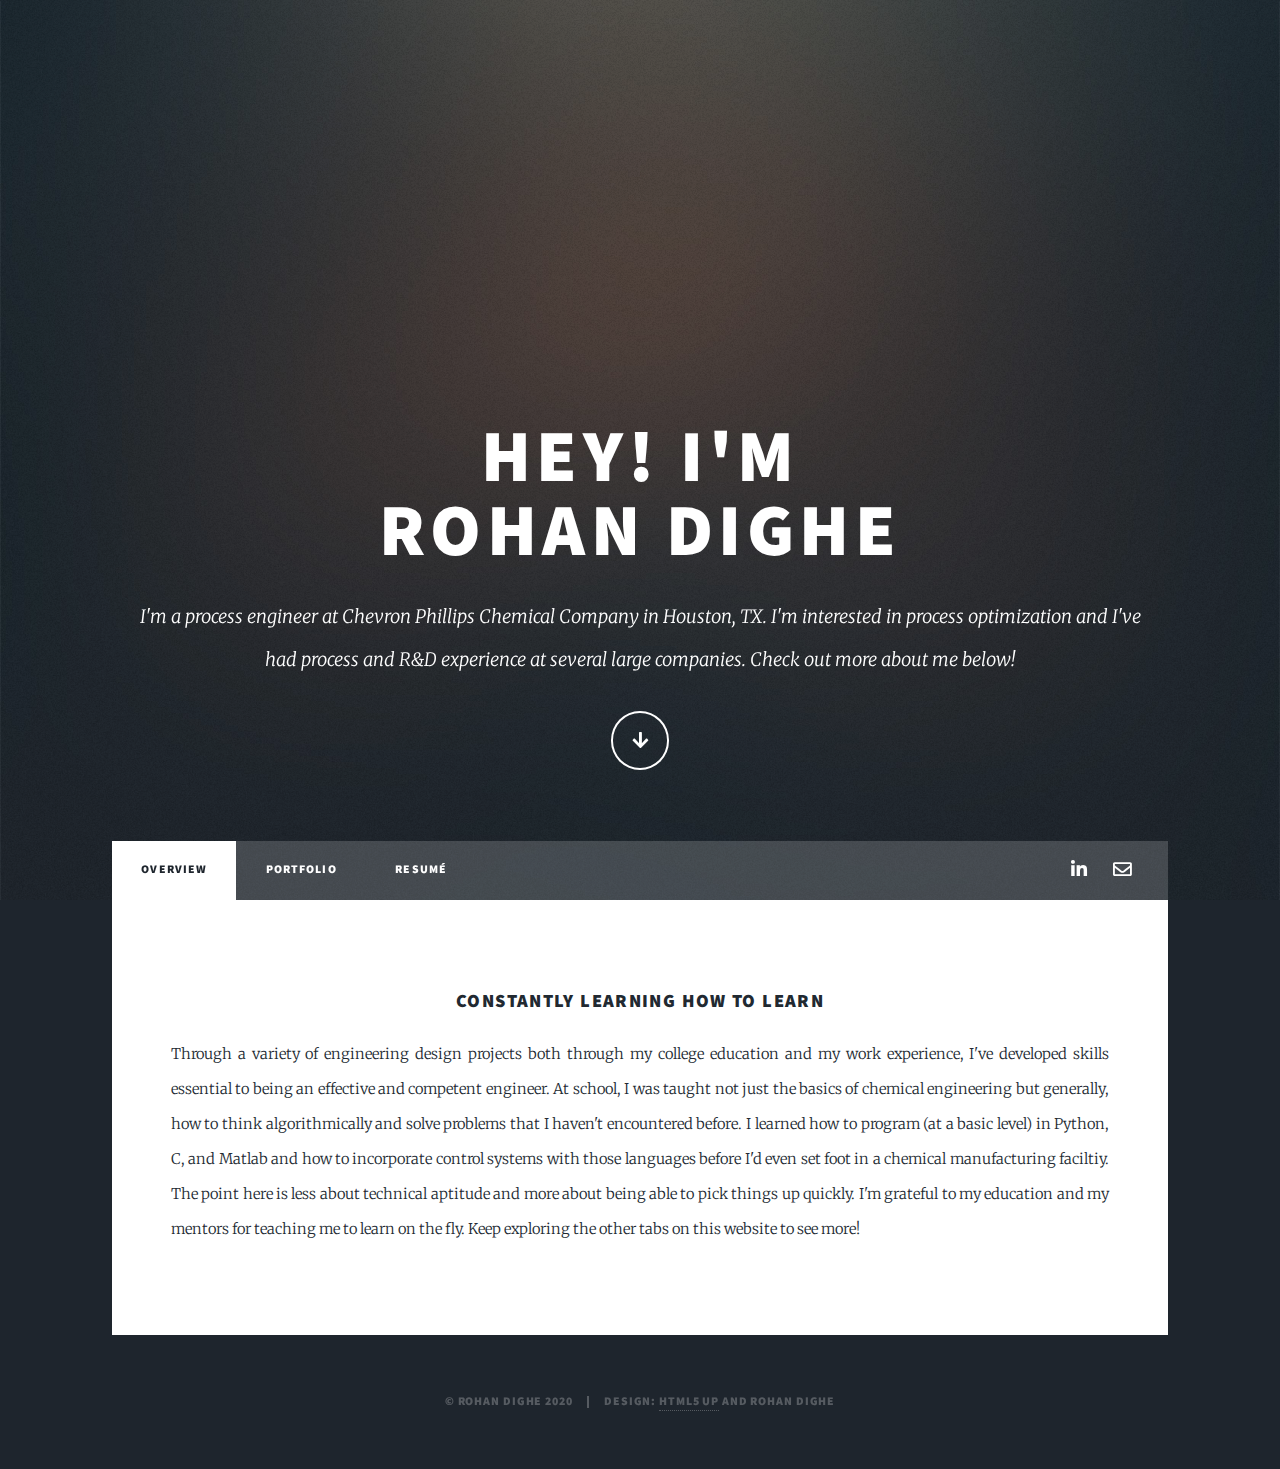
==== commit 95e719b3: "new" ====
--- a/index.html
+++ b/index.html
@@ -49,7 +49,7 @@
 					<div id="intro">
 						<h1>Hey! I'm<br />
 						Rohan Dighe</h1>
-						<p>I'm an incoming process engineer at Chevron Phillips Chemical Company in Houston, TX. I'm interested in process optimization and I've <br />
+						<p>I'm a process engineer at Chevron Phillips Chemical Company in Houston, TX. I'm interested in process optimization and I've <br />
 						had process and R&amp;D experience at several large companies. Check out more about me below!</a></p>
 						<ul class="actions">
 							<li><a href="#header" class="button icon solid solo fa-arrow-down scrolly">Continue</a></li>
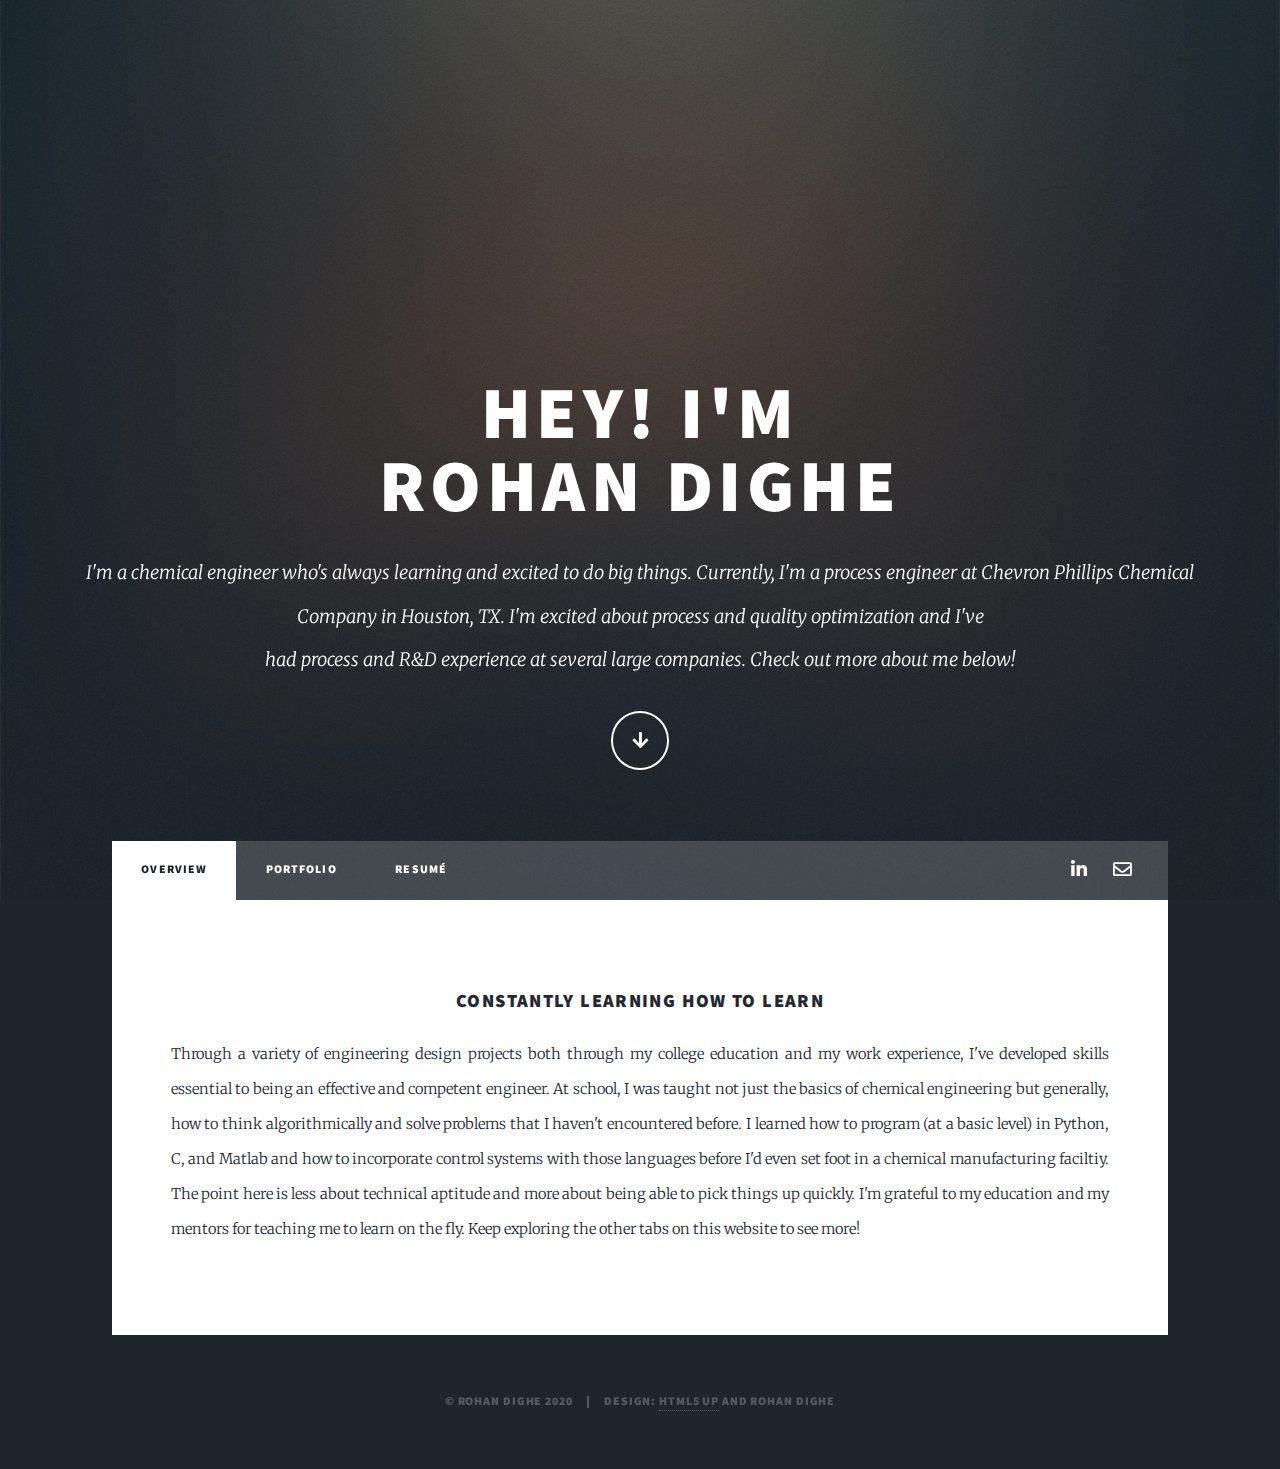
==== commit ce9879cc: "a" ====
--- a/index.html
+++ b/index.html
@@ -49,7 +49,7 @@
 					<div id="intro">
 						<h1>Hey! I'm<br />
 						Rohan Dighe</h1>
-						<p>I'm a process engineer at Chevron Phillips Chemical Company in Houston, TX. I'm interested in process optimization and I've <br />
+						<p>I'm a chemical engineer who's always learning and excited to do big things. Currently, I'm a process engineer at Chevron Phillips Chemical Company in Houston, TX. I'm excited about process and quality optimization and I've <br />
 						had process and R&amp;D experience at several large companies. Check out more about me below!</a></p>
 						<ul class="actions">
 							<li><a href="#header" class="button icon solid solo fa-arrow-down scrolly">Continue</a></li>
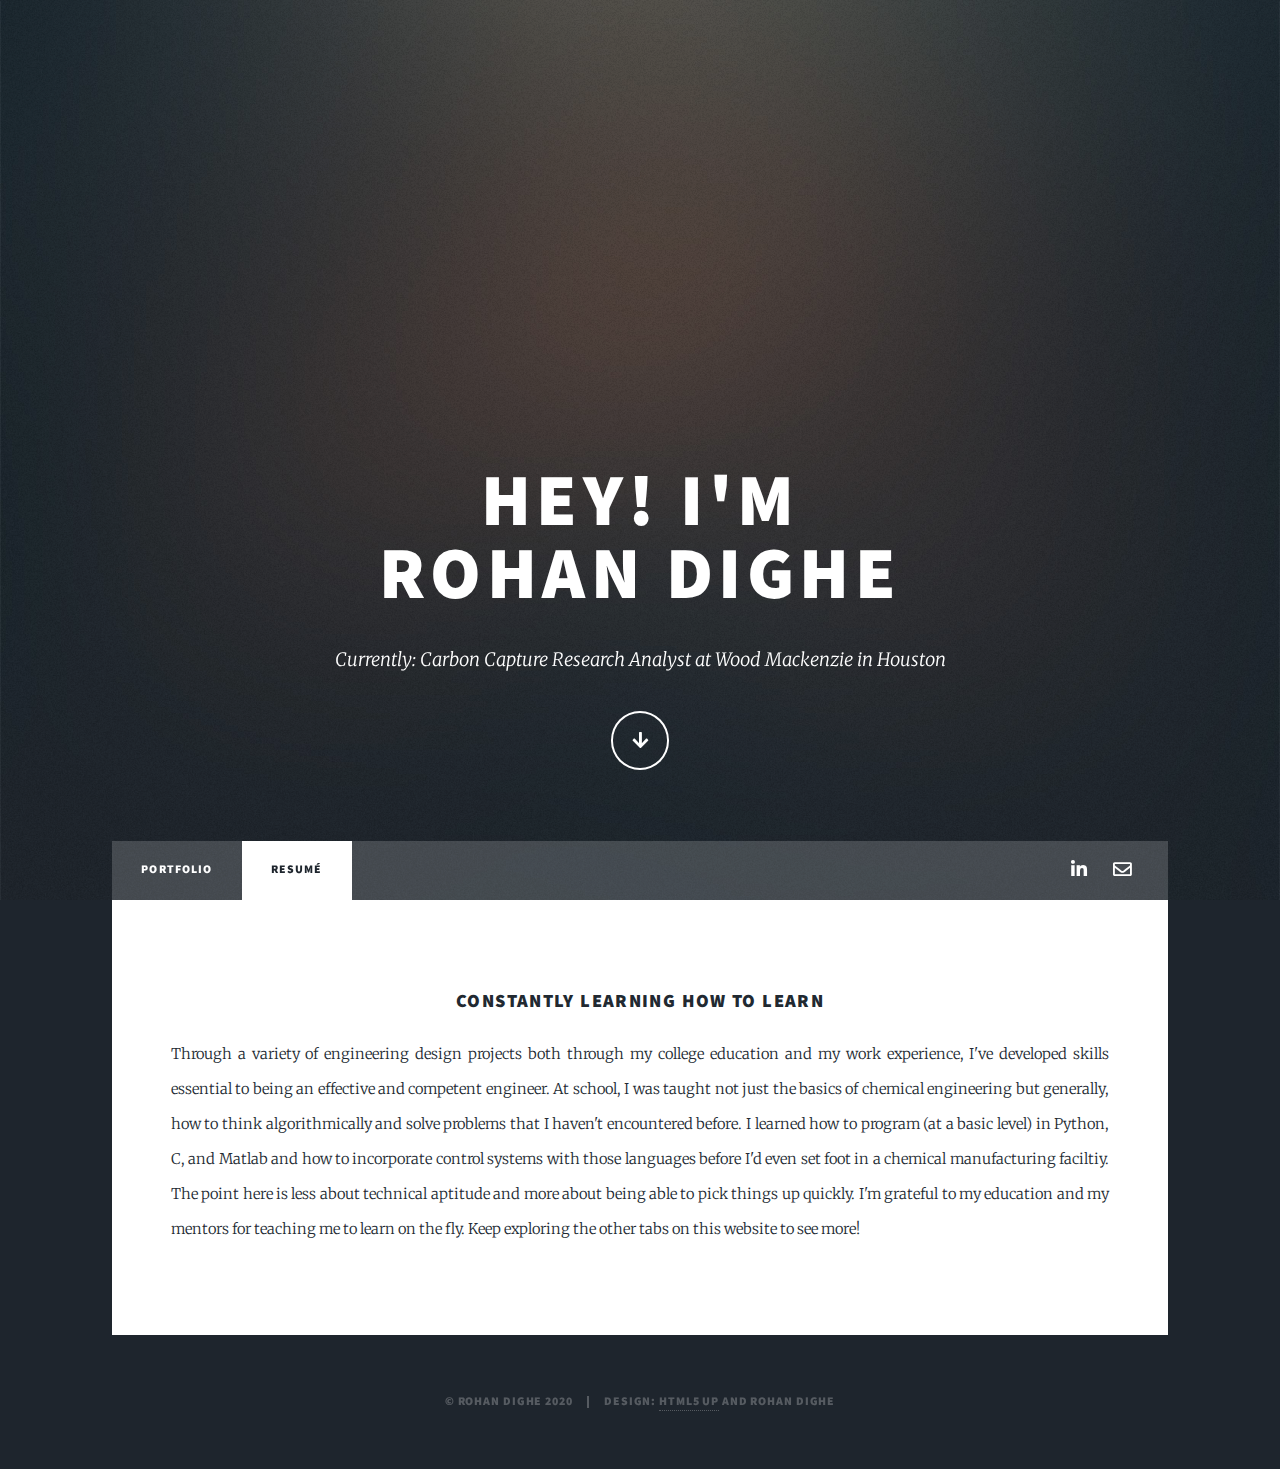
==== commit 06975908: "Update index.html" ====
--- a/index.html
+++ b/index.html
@@ -49,8 +49,7 @@
 					<div id="intro">
 						<h1>Hey! I'm<br />
 						Rohan Dighe</h1>
-						<p>I'm a chemical engineer who's always learning and excited to do big things. Currently, I'm a process engineer at Chevron Phillips Chemical Company in Houston, TX. I'm excited about process and quality optimization and I've <br />
-						had process and R&amp;D experience at several large companies. Check out more about me below!</a></p>
+						<p>Currently: Carbon Capture Research Analyst at Wood Mackenzie in Houston</a></p>
 						<ul class="actions">
 							<li><a href="#header" class="button icon solid solo fa-arrow-down scrolly">Continue</a></li>
 						</ul>
@@ -65,9 +64,9 @@
 				<!-- Nav -->
 					<nav id="nav">
 						<ul class="links">
-							<li class="active"><a href="index.html">Overview</a></li>
+							<!--<li><a href="index.html">Overview</a></li>-->
 							<li><a href="portfolio.html">Portfolio</a></li>
-							<li><a href="resume.html">Resumé</a></li>
+							<li class="active"><a href="resume.html">Resumé</a></li>
 						</ul>
 						<ul class="icons">
 							<li><a href="https://www.linkedin.com/in/rdighe1/" class="icon brands fa-linkedin-in"><span class="label">LinkedIn</span></a></li>
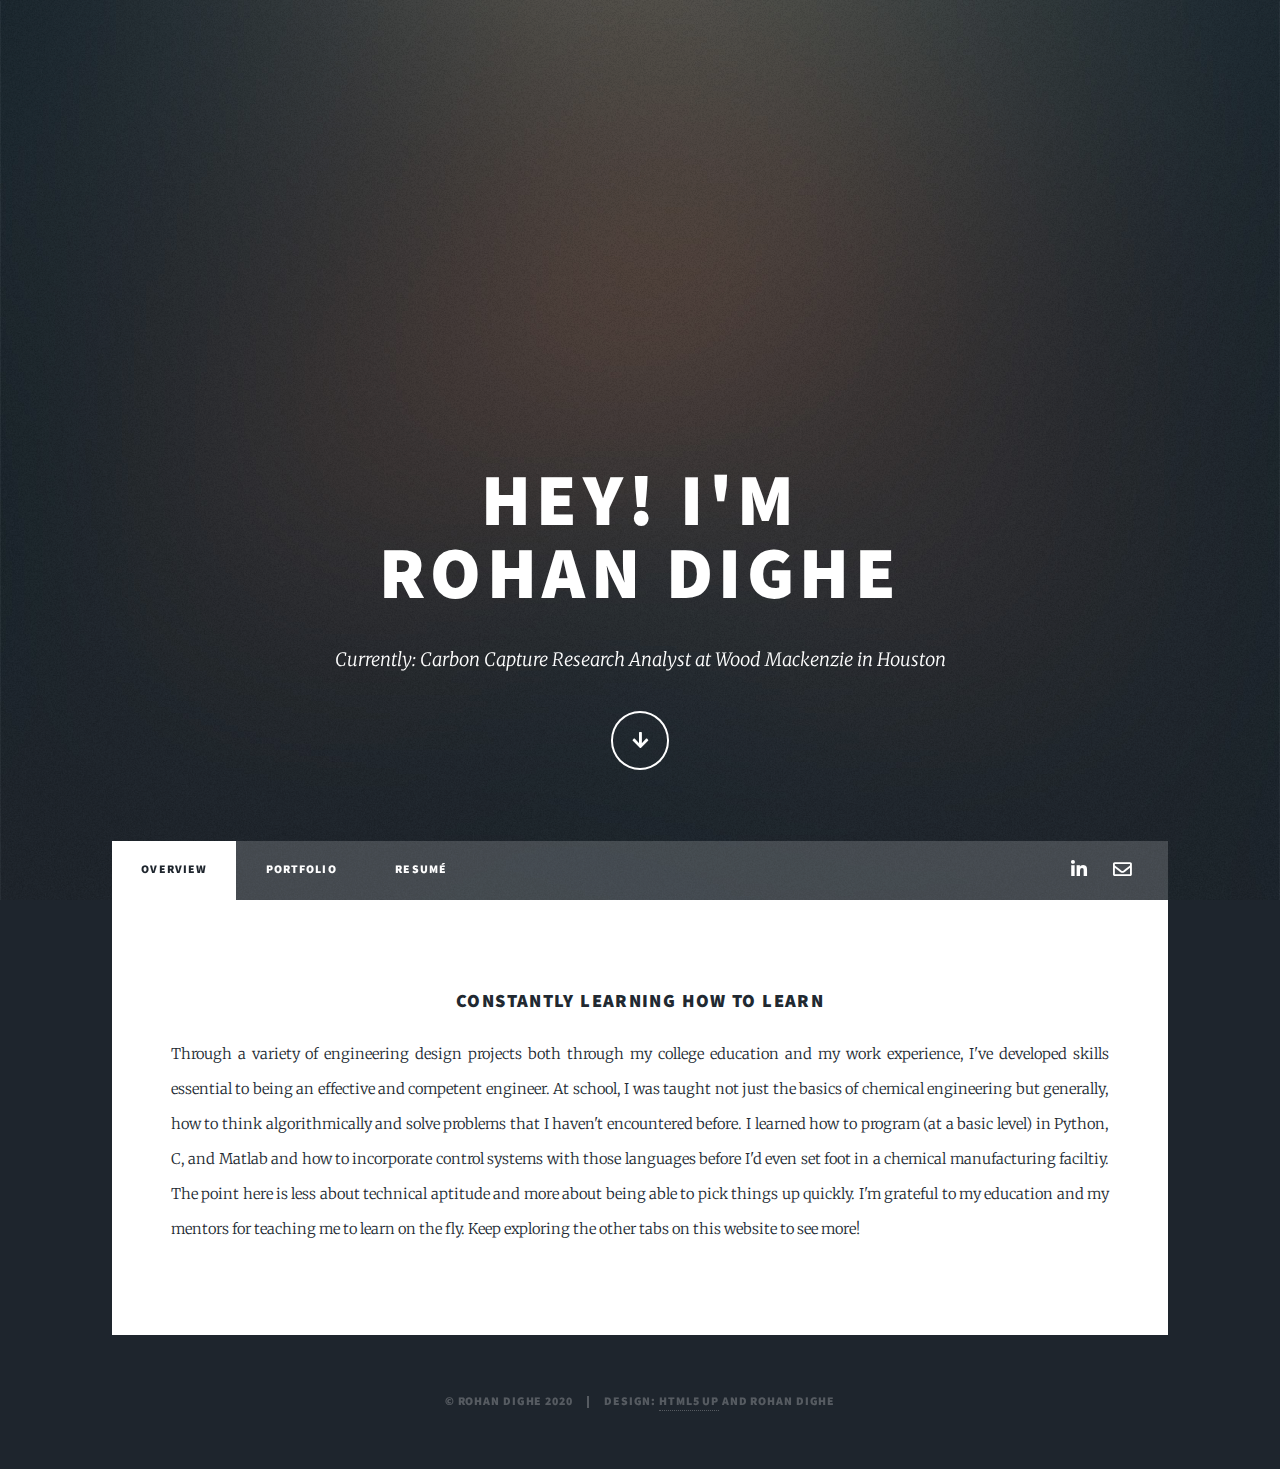
==== commit 51bedce9: "Update index.html" ====
--- a/index.html
+++ b/index.html
@@ -64,9 +64,9 @@
 				<!-- Nav -->
 					<nav id="nav">
 						<ul class="links">
-							<!--<li><a href="index.html">Overview</a></li>-->
+							<li class="active"><a href="index.html">Overview</a></li>
 							<li><a href="portfolio.html">Portfolio</a></li>
-							<li class="active"><a href="resume.html">Resumé</a></li>
+							<li><a href="resume.html">Resumé</a></li>
 						</ul>
 						<ul class="icons">
 							<li><a href="https://www.linkedin.com/in/rdighe1/" class="icon brands fa-linkedin-in"><span class="label">LinkedIn</span></a></li>
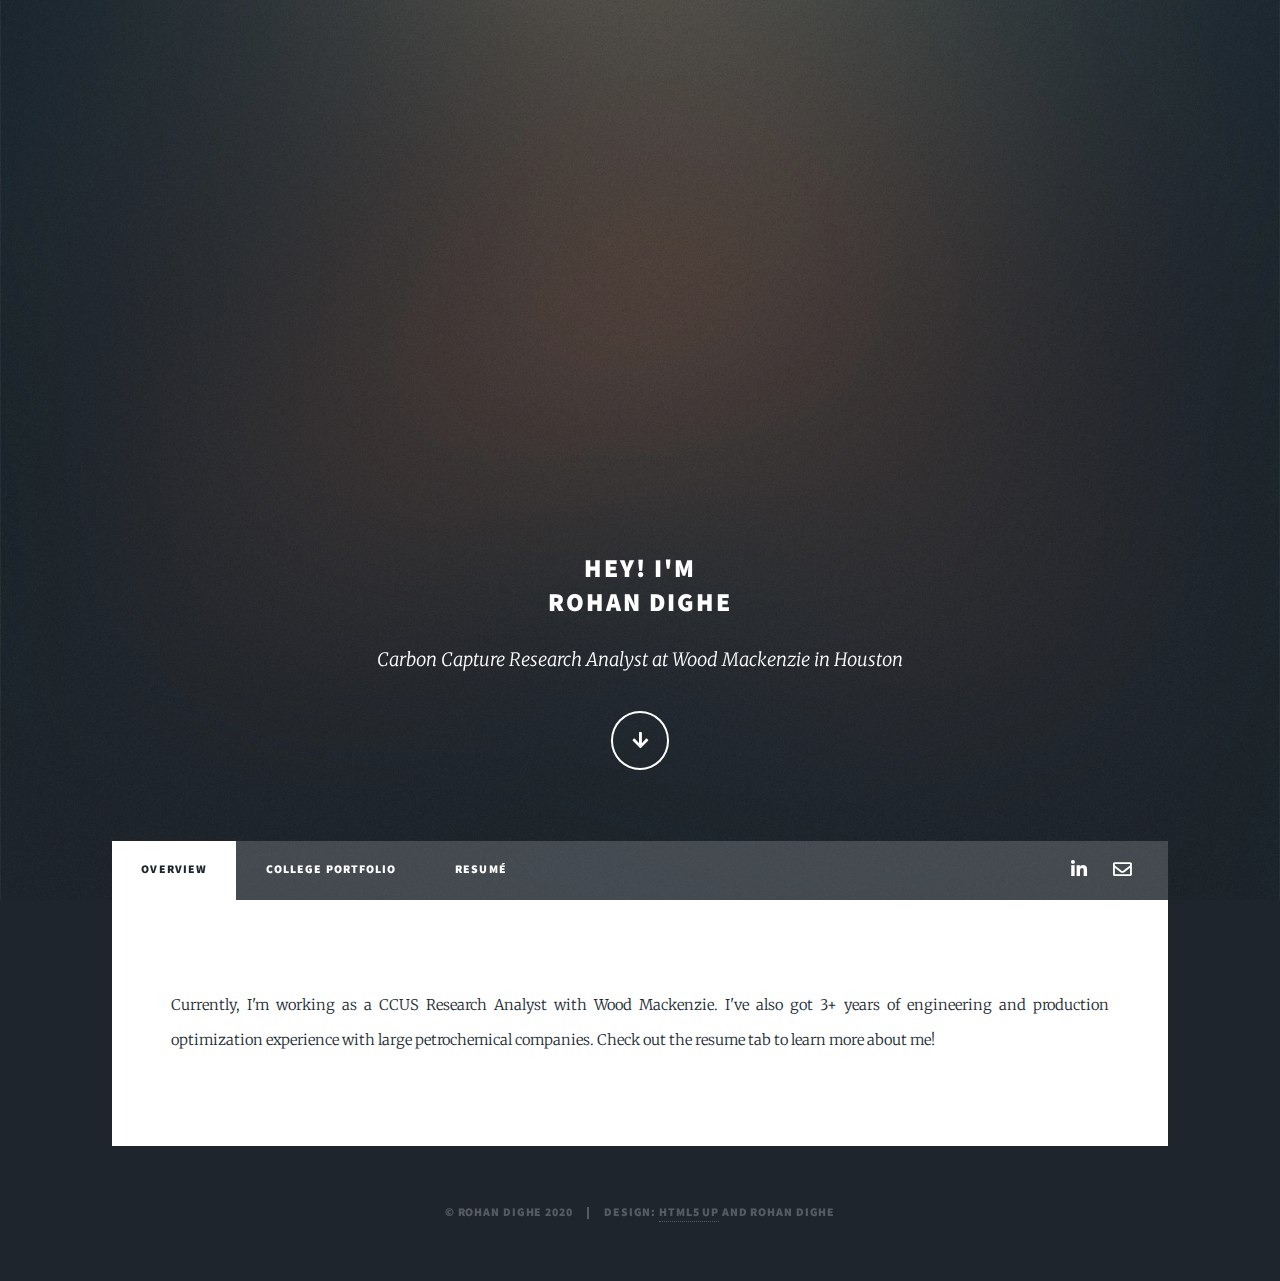
==== commit 61cdc47b: "x" ====
--- a/index.html
+++ b/index.html
@@ -47,9 +47,9 @@
 
 				<!-- Intro -->
 					<div id="intro">
-						<h1>Hey! I'm<br />
-						Rohan Dighe</h1>
-						<p>Currently: Carbon Capture Research Analyst at Wood Mackenzie in Houston</a></p>
+						<h2>Hey! I'm<br />
+						Rohan Dighe</h2>
+						<p>Carbon Capture Research Analyst at Wood Mackenzie in Houston</a></p>
 						<ul class="actions">
 							<li><a href="#header" class="button icon solid solo fa-arrow-down scrolly">Continue</a></li>
 						</ul>
@@ -65,7 +65,7 @@
 					<nav id="nav">
 						<ul class="links">
 							<li class="active"><a href="index.html">Overview</a></li>
-							<li><a href="portfolio.html">Portfolio</a></li>
+							<li><a href="portfolio.html">College Portfolio</a></li>
 							<li><a href="resume.html">Resumé</a></li>
 						</ul>
 						<ul class="icons">
@@ -95,11 +95,8 @@
 								<ul class="actions special">
 									<li><a href="#" class="button large">Full Story</a></li>
 								</ul>-->
-								<h3>Constantly learning how to learn</h3>
-								<p>Through a variety of engineering design projects both through my college education and my work experience, I've developed skills essential to being an effective and competent engineer.
-								At school, I was taught not just the basics of chemical engineering but generally, how to think algorithmically and solve problems that I haven't encountered before. I learned how to program (at a basic level)
-								in Python, C, and Matlab and how to incorporate control systems with those languages before I'd even set foot in a chemical manufacturing faciltiy. The point here is less about technical aptitude and more about
-								being able to pick things up quickly. I'm grateful to my education and my mentors for teaching me to learn on the fly. Keep exploring the other tabs on this website to see more!</p>
+								
+								<p>Currently, I'm working as a CCUS Research Analyst with Wood Mackenzie. I've also got 3+ years of engineering and production optimization experience with large petrochemical companies. Check out the resume tab to learn more about me!</p>
 									
 									
 									<!--<div class="box alt">
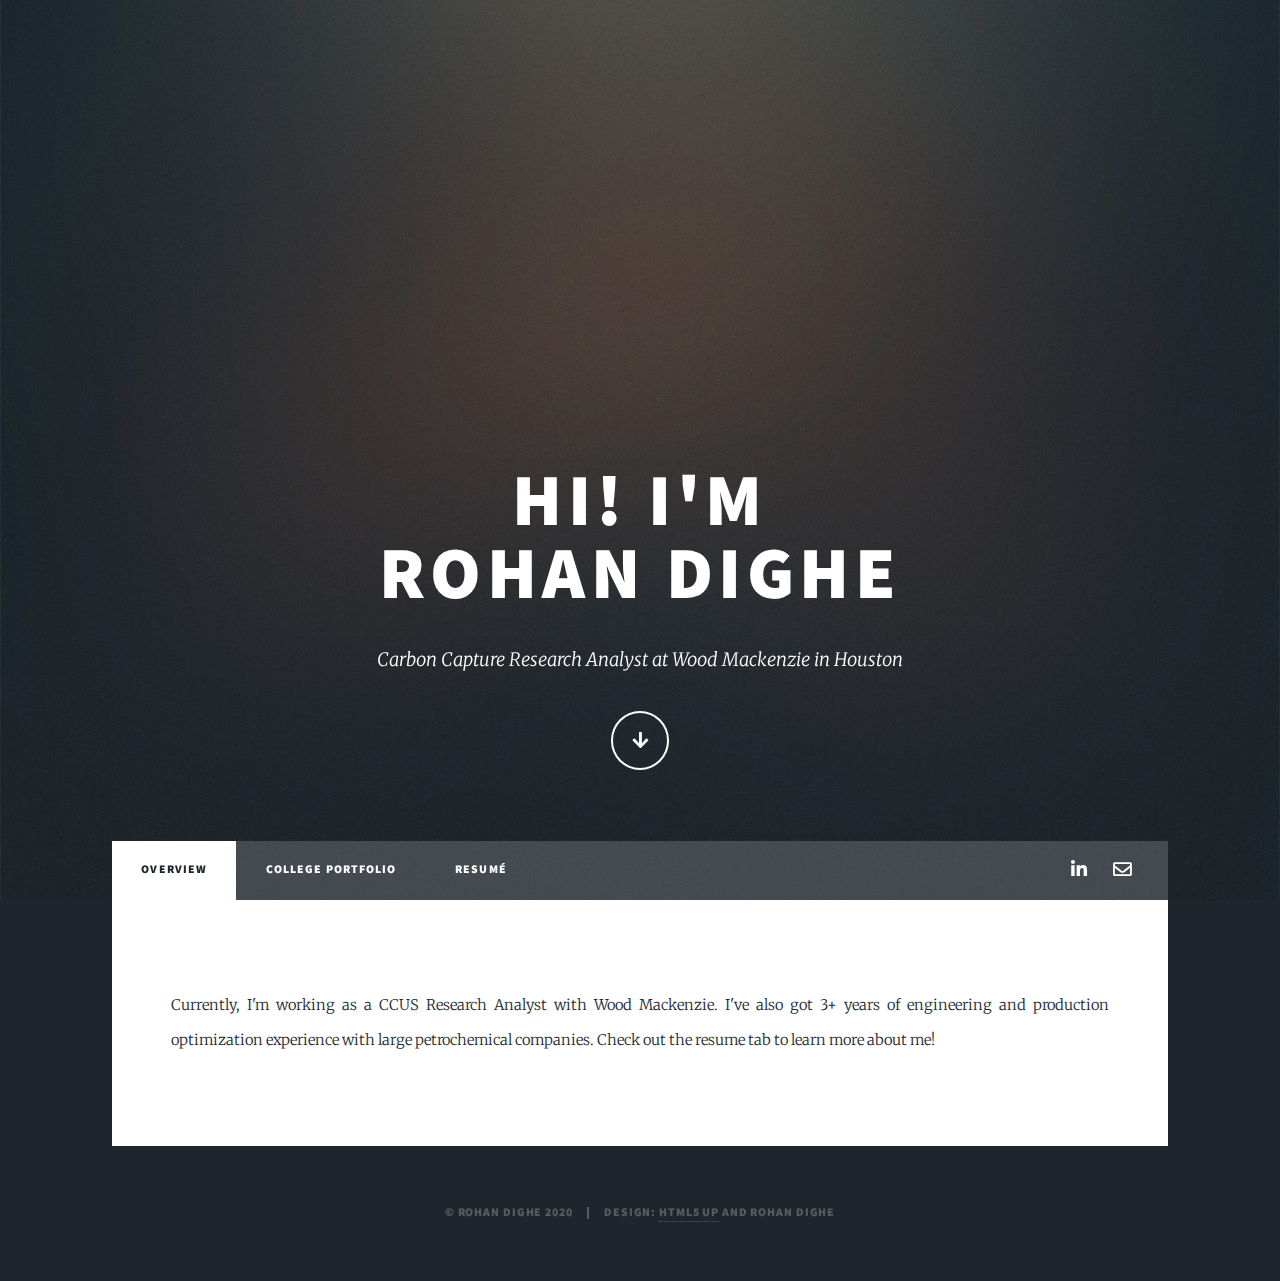
==== commit a7f7cd67: "Update index.html" ====
--- a/index.html
+++ b/index.html
@@ -47,8 +47,8 @@
 
 				<!-- Intro -->
 					<div id="intro">
-						<h2>Hey! I'm<br />
-						Rohan Dighe</h2>
+						<h1>Hi! I'm<br />
+						Rohan Dighe</h1>
 						<p>Carbon Capture Research Analyst at Wood Mackenzie in Houston</a></p>
 						<ul class="actions">
 							<li><a href="#header" class="button icon solid solo fa-arrow-down scrolly">Continue</a></li>
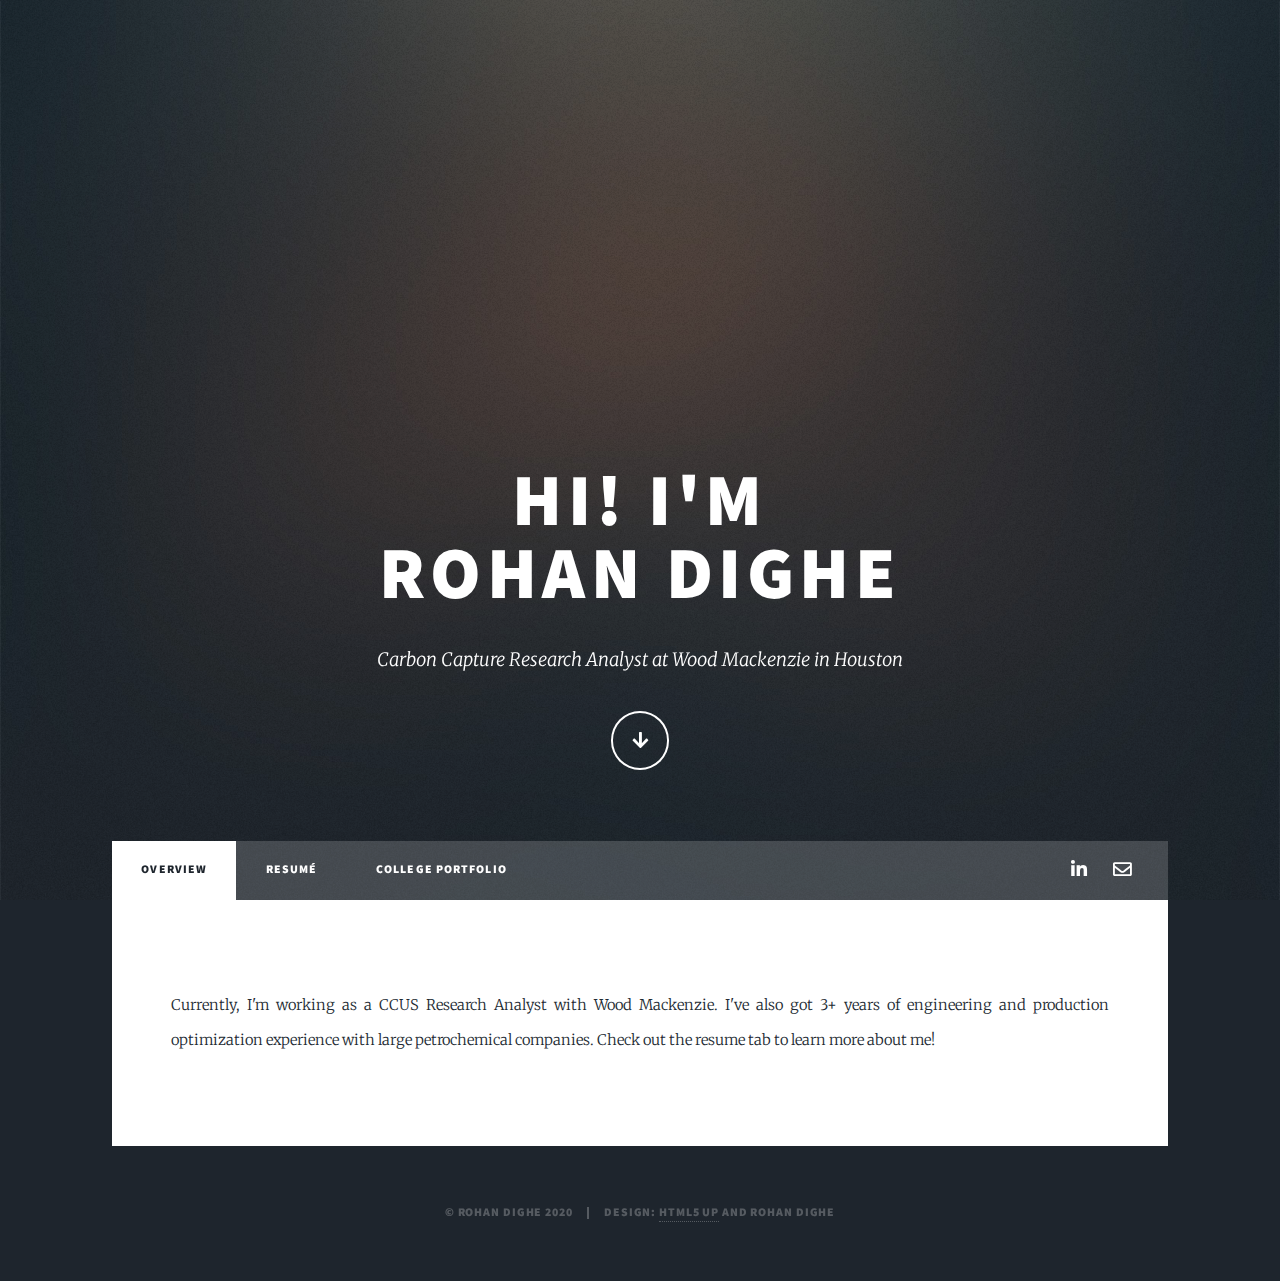
==== commit a742e1fe: "240620 Resume Update" ====
--- a/index.html
+++ b/index.html
@@ -65,8 +65,9 @@
 					<nav id="nav">
 						<ul class="links">
 							<li class="active"><a href="index.html">Overview</a></li>
+							<li><a href="resume.html">Resumé</a></li>
 							<li><a href="portfolio.html">College Portfolio</a></li>
-							<li><a href="resume.html">Resumé</a></li>
+							
 						</ul>
 						<ul class="icons">
 							<li><a href="https://www.linkedin.com/in/rdighe1/" class="icon brands fa-linkedin-in"><span class="label">LinkedIn</span></a></li>
